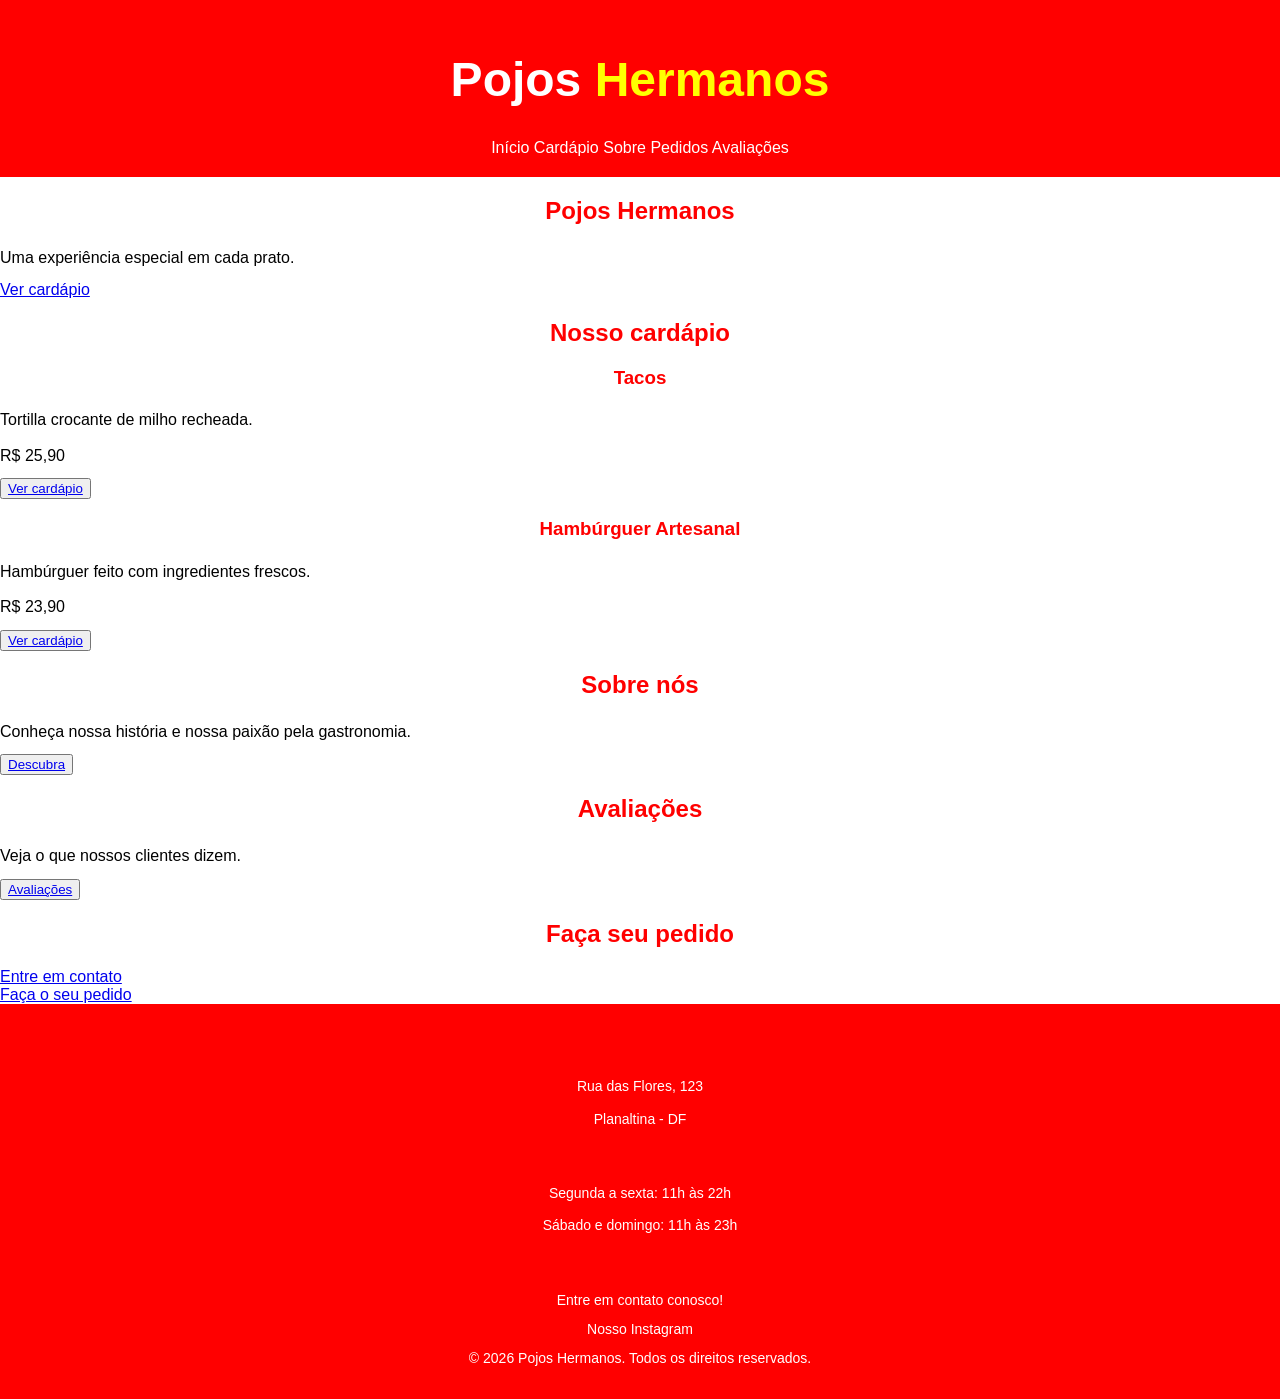
==== index.html @ a286f0de "feat: cabeçalho e rodapé" ====
<!doctype html>
<html lang="PT-BR">
  <head>
    <title>pojos hermanops - Restaurante</title>
    <meta charset="UTF-8" />
    <meta name="viewport" content="width-device-widht, initial-scaled=1.0" />
    <link rel="stylesheet" href="/CSS/style.css">
  </head>
  <body>
    <header>
      <div class="logo">
        <a href="index.html">
          <h1>Pojos <span>Hermanos</span></h1>
        </a>
      </div>

      <nav aria-label="Navegação principal">
      
          <a href="../index.html">Início</a>
          <a href="PAGES/cardapio.html">Cardápio</a>
          <a href="PAGES/sobre.html">Sobre</a>
          <a href="PAGES/pedido.html">Pedidos</a>
          <a href="PAGES/avaliacoes.html">Avaliações</a>
      </nav>
    </header>

    <main>
      <section id="inicio">
        <h1>Pojos Hermanos</h1>
        <p>Uma experiência especial em cada prato.</p>
        <a href="PAGES/cardapio.html">Ver cardápio</a>
      </section>

      <section id="cardapio">
        <h2>Nosso cardápio</h2>

        <article>
          <h3>Tacos</h3>
          <p>Tortilla crocante de milho recheada.</p>
          <p>R$ 25,90</p>
          <button>
            <a href="PAGES/cardapio.html">Ver cardápio</a>
          </button>
        </article>

        <article>
          <h3>Hambúrguer Artesanal</h3>
          <p>Hambúrguer feito com ingredientes frescos.</p>
          <p>R$ 23,90</p>
          <button>
            <a href="PAGES/cardapio.html">Ver cardápio</a>
          </button>
        </article>
      </section>

      <section id="sobre">
        <h2>Sobre nós</h2>
        <p>Conheça nossa história e nossa paixão pela gastronomia.</p>
        <button>
          <a href="PAGES/sobre.html">Descubra</a>
        </button>
      </section>

      <section id="avaliações">
        <h2>Avaliações</h2>
        <p>Veja o que nossos clientes dizem.</p>
        <button>
          <a href="PAGES/avaliacoes.html">Avaliações</a>
        </button>
      </section>

      <section id="reservas">
        <h2>Faça seu pedido</h2>
        <a href="https://wa.me/5500000000000"> Entre em contato </a>
        <br>
        <a href="PAGES/pedido.html">Faça o seu pedido</a>
      </section>
    </main>

    <footer>
      <section>
        <h3>Onde estamos?</h3>
        <p>Rua das Flores, 123</p>
        <p>Planaltina - DF</p>
      </section>

      <section>
        <h3>Horário de funcionamento</h3>
        <p>Segunda a sexta: 11h às 22h</p>
        <p>Sábado e domingo: 11h às 23h</p>
      </section>

      <section>
        <h3>Contato</h3>
        <p>Entre em contato conosco!</p>
        <a href="https://www.instagram.com/"> Nosso Instagram </a>
      </section>

      <p>&copy; 2026 Pojos Hermanos. Todos os direitos reservados.</p>
    </footer>
  </body>
</html>
---- CSS/style.css ----
body {
    font-family: Arial, Helvetica, sans-serif;
    margin: 0;
    color: black;
    background-color: white;
}

h1,
h2,
h3 {
    color: red;
    text-align: center;
}

p {
    line-height: 1.6;
    margin: 10px 0;
}

header {
    background-color: red;
    color: white;
    padding: 20px 0;
    text-align: center;
}

header a {
    text-decoration:none;
    color: white;

}

footer {
  color: white;
  background-color: red;
  text-align: center;
  padding: 20px;
  font-size: 14px;
}

footer a {
    text-decoration: none;
    color: white;
}
 
.logo {
  text-decoration: none; /* Tira o sublinado do link */
  font-family: Arial, Helvetica, sans-serif; /* Define a fonte da letra */
  font-size: 24px; /* Define o tamanho da letra */
  font-weight: bold; /* Coloca em negrito */
  color: white; /* cor da letra */
}

.logo h1 {
    color: white;
}

.logo span {
  color: yellow;
}
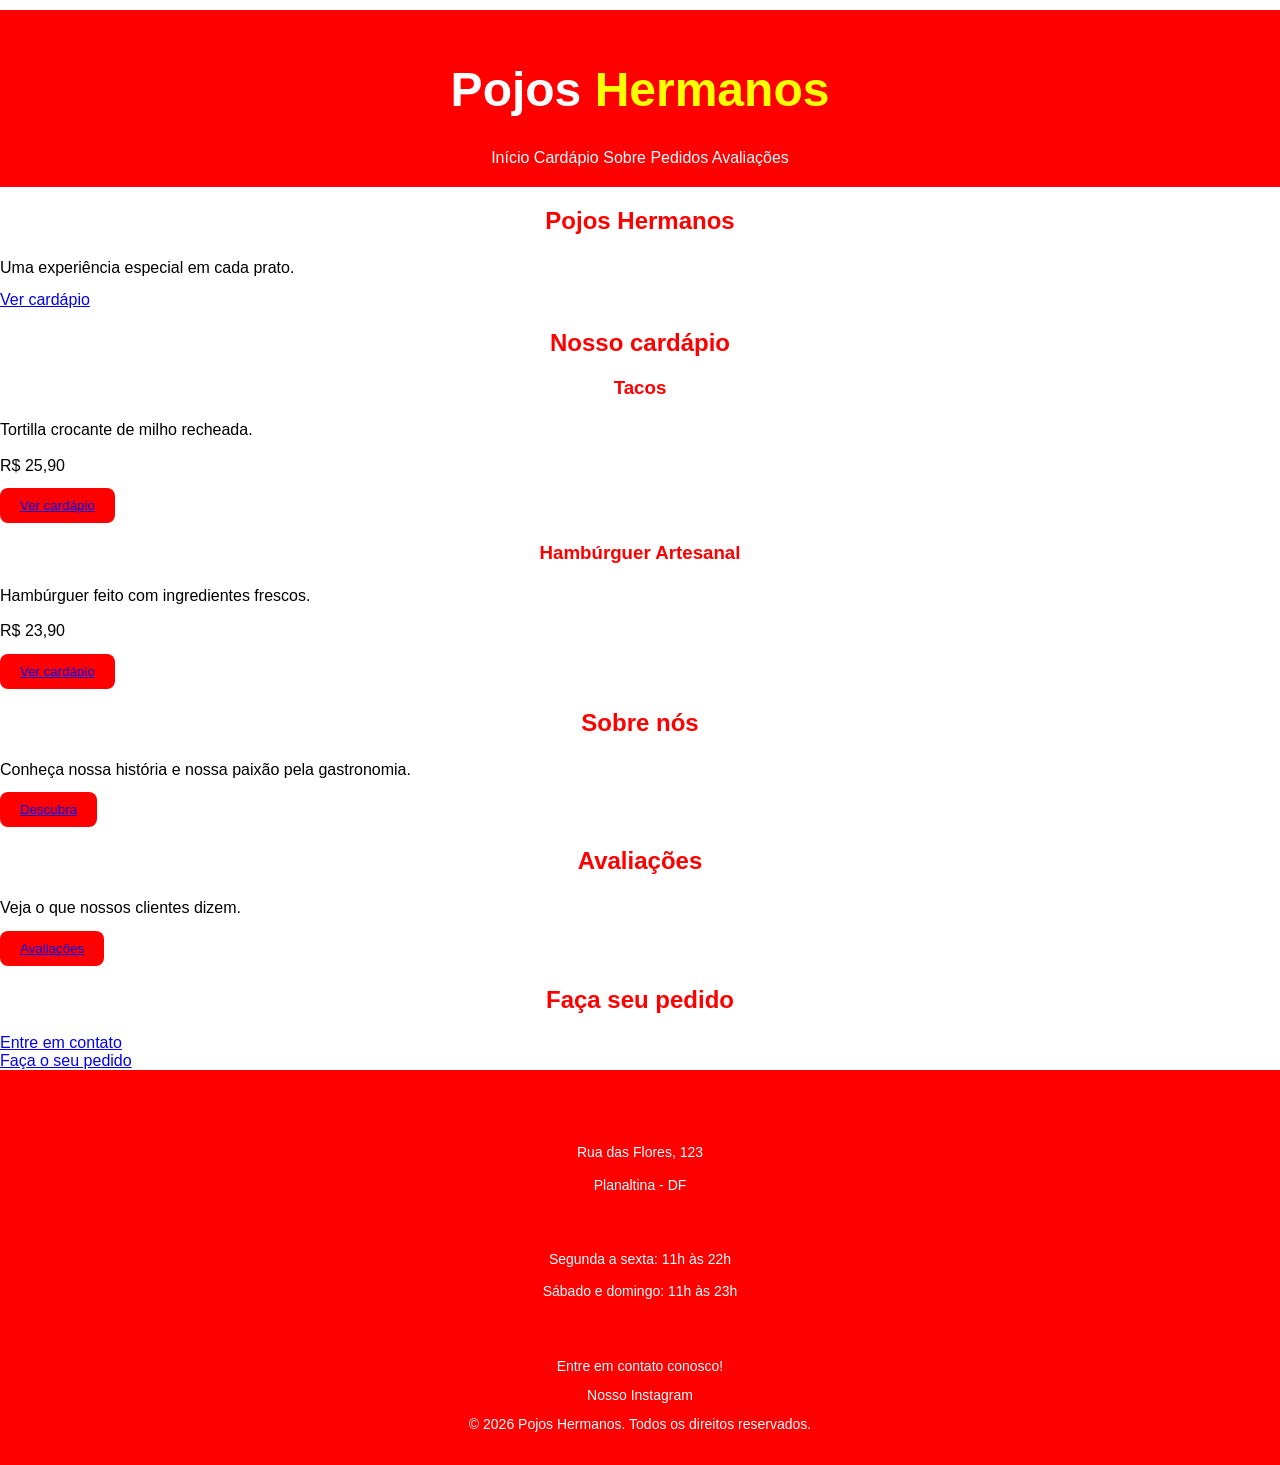
==== commit 2892c651: "feat: restrtuturação index e add css (cabeçalho e rodapé)" ====
--- a/index.html
+++ b/index.html
@@ -4,7 +4,7 @@
     <title>pojos hermanops - Restaurante</title>
     <meta charset="UTF-8" />
     <meta name="viewport" content="width-device-widht, initial-scaled=1.0" />
-    <link rel="stylesheet" href="/CSS/style.css">
+    <link rel="stylesheet" href="/CSS/style.css" />
   </head>
   <body>
     <header>
@@ -15,12 +15,11 @@
       </div>
 
       <nav aria-label="Navegação principal">
-      
-          <a href="../index.html">Início</a>
-          <a href="PAGES/cardapio.html">Cardápio</a>
-          <a href="PAGES/sobre.html">Sobre</a>
-          <a href="PAGES/pedido.html">Pedidos</a>
-          <a href="PAGES/avaliacoes.html">Avaliações</a>
+        <a href="index.html">Início</a>
+        <a href="PAGES/cardapio.html">Cardápio</a>
+        <a href="PAGES/sobre.html">Sobre</a>
+        <a href="PAGES/pedido.html">Pedidos</a>
+        <a href="PAGES/avaliacoes.html">Avaliações</a>
       </nav>
     </header>
 
@@ -72,7 +71,7 @@
       <section id="reservas">
         <h2>Faça seu pedido</h2>
         <a href="https://wa.me/5500000000000"> Entre em contato </a>
-        <br>
+        <br />
         <a href="PAGES/pedido.html">Faça o seu pedido</a>
       </section>
     </main>
--- a/CSS/style.css
+++ b/CSS/style.css
@@ -21,6 +21,7 @@
     background-color: red;
     color: white;
     padding: 20px 0;
+    margin: 10px 0;
     text-align: center;
 }
 
@@ -57,4 +58,44 @@
 
 .logo span {
   color: yellow;
+}
+
+nav {
+  text-align: center;
+  margin-top: 10px;
+}
+
+nav a:hover {
+  color: yellow;
+}
+
+input,
+textarea {
+  font-family: Arial, Helvetica, sans-serif;
+  font-size: 16px;
+  border: 1px #cccccc solid;
+  border-radius: 8px;
+  max-width: 100%;
+  box-sizing: border-box;
+  text-align: left;
+}
+
+input:focus,
+textarea:focus {
+  outline: 2px solid yellow;
+}
+
+button {
+  background-color: red;
+  color: #f5f5f5;
+  border: none;
+  border-radius: 8px;
+  padding: 10px 20px;
+  cursor: pointer;
+}
+
+.avaliacao {
+  max-width: 600px;
+  margin: 0 auto;
+  padding: 20px;
 }
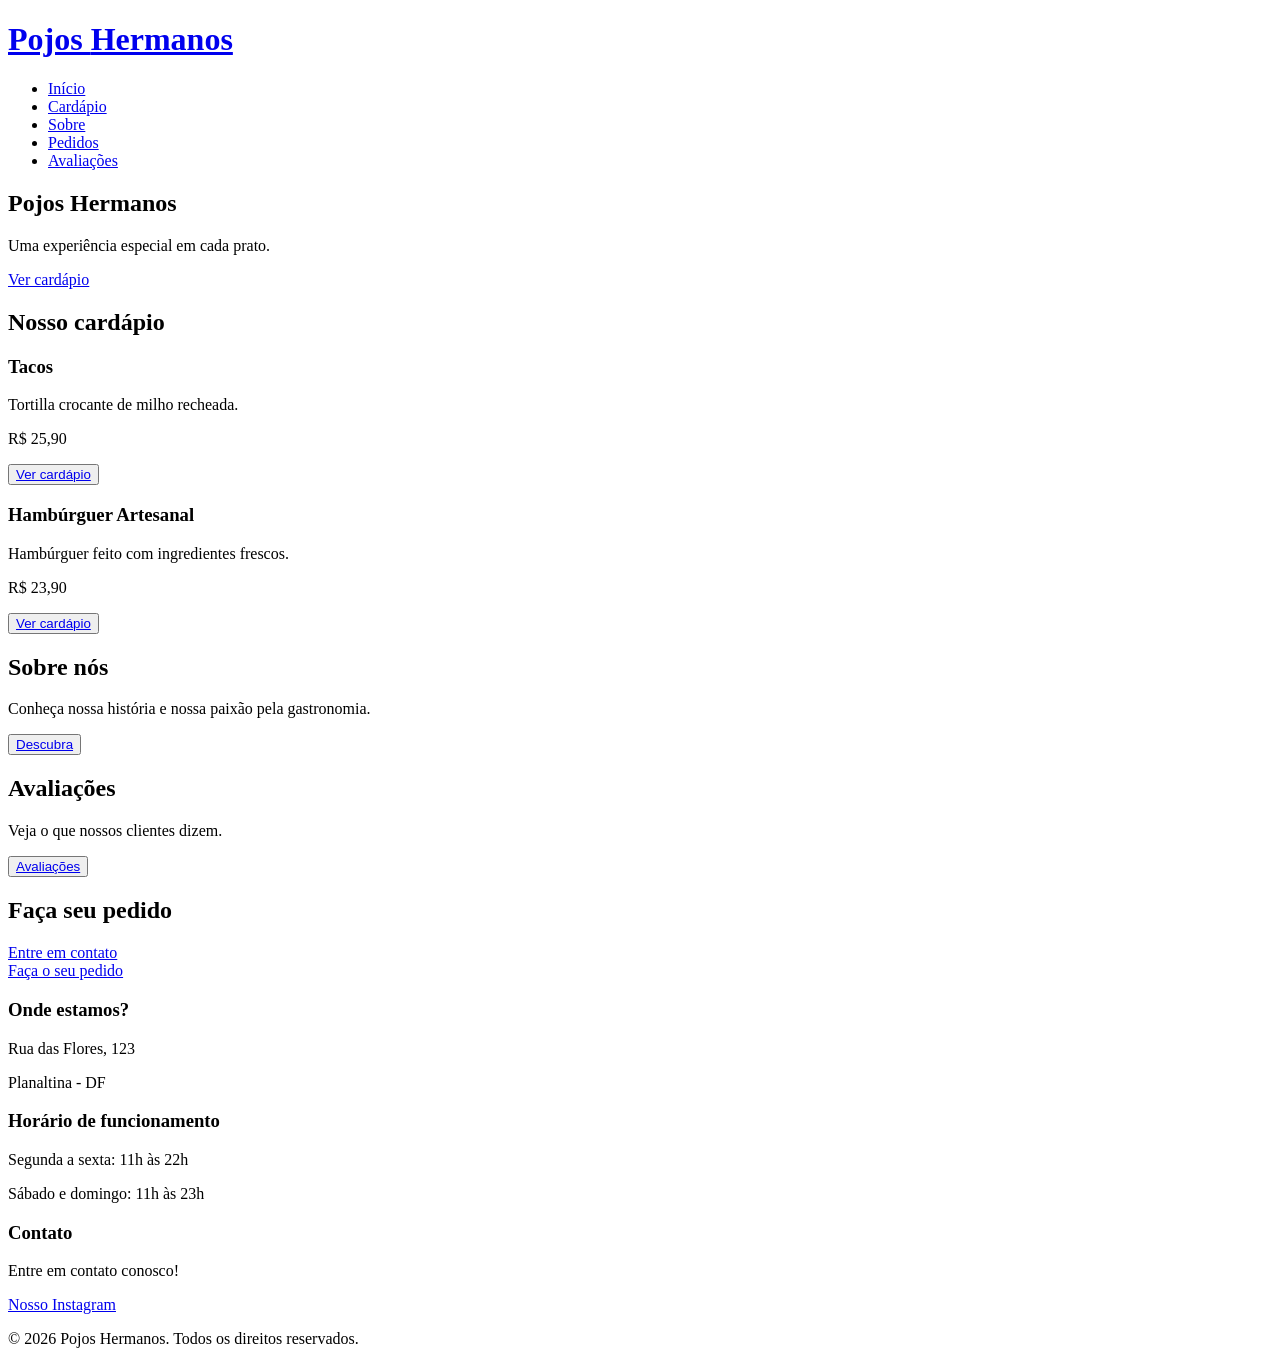
==== commit 59e8adac: "CSS pagina sobre e cardapio" ====
--- a/index.html
+++ b/index.html
@@ -4,7 +4,7 @@
     <title>pojos hermanops - Restaurante</title>
     <meta charset="UTF-8" />
     <meta name="viewport" content="width-device-widht, initial-scaled=1.0" />
-    <link rel="stylesheet" href="/CSS/style.css" />
+    <link rel="stylesheet" href="/CSS/style.css">
   </head>
   <body>
     <header>
@@ -15,11 +15,13 @@
       </div>
 
       <nav aria-label="Navegação principal">
-        <a href="index.html">Início</a>
-        <a href="PAGES/cardapio.html">Cardápio</a>
-        <a href="PAGES/sobre.html">Sobre</a>
-        <a href="PAGES/pedido.html">Pedidos</a>
-        <a href="PAGES/avaliacoes.html">Avaliações</a>
+        <ul>
+          <li><a href="index.html">Início</a></li>
+          <li><a href="PAGES/cardapio.html">Cardápio</a></li>
+          <li><a href="PAGES/sobre.html">Sobre</a></li>
+          <li><a href="PAGES/pedido.html">Pedidos</a></li>
+          <li><a href="PAGES/avaliacoes.html">Avaliações</a></li>
+        </ul>
       </nav>
     </header>
 
@@ -71,7 +73,7 @@
       <section id="reservas">
         <h2>Faça seu pedido</h2>
         <a href="https://wa.me/5500000000000"> Entre em contato </a>
-        <br />
+        <br>
         <a href="PAGES/pedido.html">Faça o seu pedido</a>
       </section>
     </main>
--- a/CSS/style.css
+++ b/CSS/style.css
@@ -1,101 +1,31 @@
-body {
+.pedido {
+    font-weight: 10px;
+    border: 1px  #f5f5f5 solid;
+    border-radius: 8PX;
+    padding: 15px;
+    margin: 10px;
     font-family: Arial, Helvetica, sans-serif;
-    margin: 0;
-    color: black;
-    background-color: white;
 }
 
-h1,
-h2,
-h3 {
-    color: red;
-    text-align: center;
+.pedido img{
+    border-radius: 20px 20px;
 }
 
-p {
-    line-height: 1.6;
-    margin: 10px 0;
-}
-
-header {
+.btn-comprar {
+    margin: 20px;
+    padding: 20px 20px;
     background-color: red;
-    color: white;
-    padding: 20px 0;
-    margin: 10px 0;
-    text-align: center;
-}
-
-header a {
-    text-decoration:none;
-    color: white;
-
-}
-
-footer {
-  color: white;
-  background-color: red;
-  text-align: center;
-  padding: 20px;
-  font-size: 14px;
-}
-
-footer a {
-    text-decoration: none;
-    color: white;
-}
- 
-.logo {
-  text-decoration: none; /* Tira o sublinado do link */
-  font-family: Arial, Helvetica, sans-serif; /* Define a fonte da letra */
-  font-size: 24px; /* Define o tamanho da letra */
-  font-weight: bold; /* Coloca em negrito */
-  color: white; /* cor da letra */
-}
-
-.logo h1 {
+    border-radius: 8px;
+    border: none;
     color: white;
 }
 
-.logo span {
-  color: yellow;
-}
-
-nav {
-  text-align: center;
-  margin-top: 10px;
-}
-
-nav a:hover {
-  color: yellow;
-}
-
-input,
-textarea {
-  font-family: Arial, Helvetica, sans-serif;
-  font-size: 16px;
-  border: 1px #cccccc solid;
-  border-radius: 8px;
-  max-width: 100%;
-  box-sizing: border-box;
-  text-align: left;
-}
-
-input:focus,
-textarea:focus {
-  outline: 2px solid yellow;
-}
-
-button {
-  background-color: red;
-  color: #f5f5f5;
-  border: none;
-  border-radius: 8px;
-  padding: 10px 20px;
-  cursor: pointer;
-}
-
-.avaliacao {
-  max-width: 600px;
-  margin: 0 auto;
-  padding: 20px;
+.sobre {
+    border: 1px #f5f5f5 solid;
+    font-weight: 10px;
+    font-family: Arial, Helvetica, sans-serif;
+    margin: 10px;
+    padding: 15px;
+    border-radius: 16px;
+    
 }
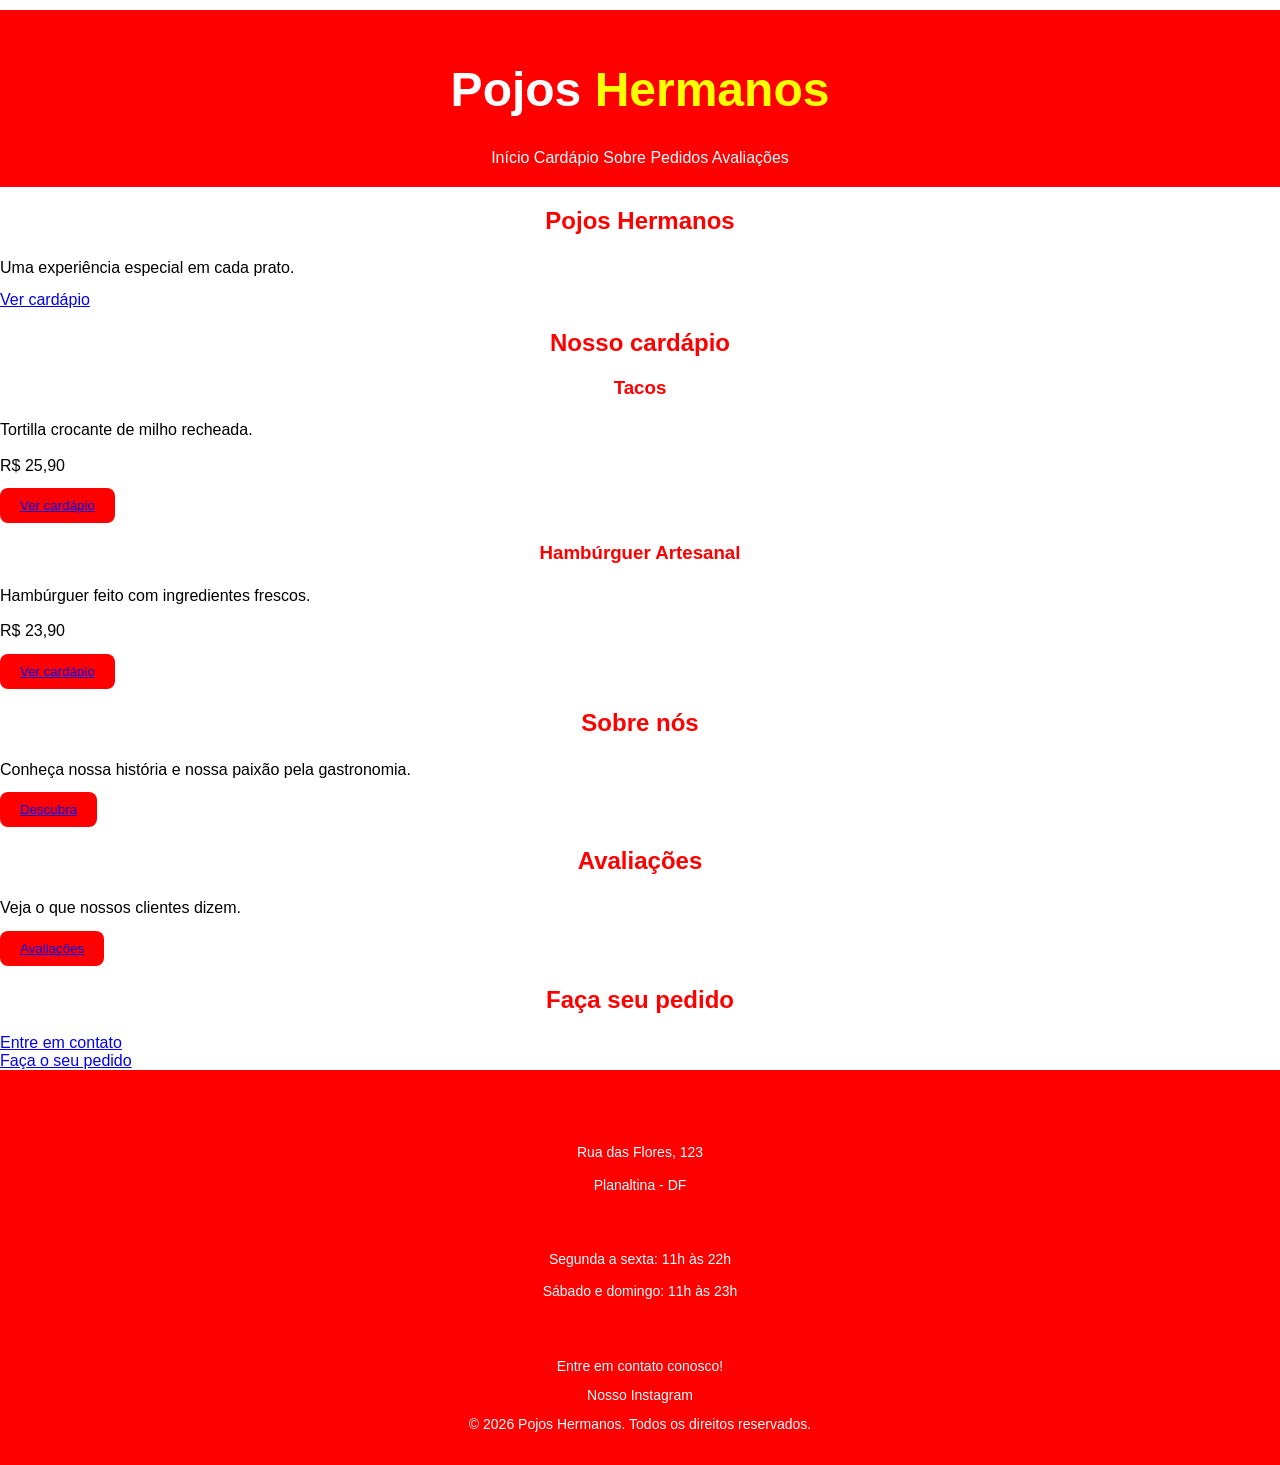
==== commit 146d6c24: "Merge pull request #1 from samuelksouza/Configuracoes-gerais-css feat: restrtuturação index e add cs" ====
--- a/index.html
+++ b/index.html
@@ -4,7 +4,7 @@
     <title>pojos hermanops - Restaurante</title>
     <meta charset="UTF-8" />
     <meta name="viewport" content="width-device-widht, initial-scaled=1.0" />
-    <link rel="stylesheet" href="/CSS/style.css">
+    <link rel="stylesheet" href="/CSS/style.css" />
   </head>
   <body>
     <header>
@@ -15,13 +15,11 @@
       </div>
 
       <nav aria-label="Navegação principal">
-        <ul>
-          <li><a href="index.html">Início</a></li>
-          <li><a href="PAGES/cardapio.html">Cardápio</a></li>
-          <li><a href="PAGES/sobre.html">Sobre</a></li>
-          <li><a href="PAGES/pedido.html">Pedidos</a></li>
-          <li><a href="PAGES/avaliacoes.html">Avaliações</a></li>
-        </ul>
+        <a href="index.html">Início</a>
+        <a href="PAGES/cardapio.html">Cardápio</a>
+        <a href="PAGES/sobre.html">Sobre</a>
+        <a href="PAGES/pedido.html">Pedidos</a>
+        <a href="PAGES/avaliacoes.html">Avaliações</a>
       </nav>
     </header>
 
@@ -73,7 +71,7 @@
       <section id="reservas">
         <h2>Faça seu pedido</h2>
         <a href="https://wa.me/5500000000000"> Entre em contato </a>
-        <br>
+        <br />
         <a href="PAGES/pedido.html">Faça o seu pedido</a>
       </section>
     </main>
--- a/CSS/style.css
+++ b/CSS/style.css
@@ -1,31 +1,101 @@
-.pedido {
-    font-weight: 10px;
-    border: 1px  #f5f5f5 solid;
-    border-radius: 8PX;
-    padding: 15px;
-    margin: 10px;
+body {
     font-family: Arial, Helvetica, sans-serif;
+    margin: 0;
+    color: black;
+    background-color: white;
 }
 
-.pedido img{
-    border-radius: 20px 20px;
+h1,
+h2,
+h3 {
+    color: red;
+    text-align: center;
 }
 
-.btn-comprar {
-    margin: 20px;
-    padding: 20px 20px;
+p {
+    line-height: 1.6;
+    margin: 10px 0;
+}
+
+header {
     background-color: red;
-    border-radius: 8px;
-    border: none;
+    color: white;
+    padding: 20px 0;
+    margin: 10px 0;
+    text-align: center;
+}
+
+header a {
+    text-decoration:none;
+    color: white;
+
+}
+
+footer {
+  color: white;
+  background-color: red;
+  text-align: center;
+  padding: 20px;
+  font-size: 14px;
+}
+
+footer a {
+    text-decoration: none;
+    color: white;
+}
+ 
+.logo {
+  text-decoration: none; /* Tira o sublinado do link */
+  font-family: Arial, Helvetica, sans-serif; /* Define a fonte da letra */
+  font-size: 24px; /* Define o tamanho da letra */
+  font-weight: bold; /* Coloca em negrito */
+  color: white; /* cor da letra */
+}
+
+.logo h1 {
     color: white;
 }
 
-.sobre {
-    border: 1px #f5f5f5 solid;
-    font-weight: 10px;
-    font-family: Arial, Helvetica, sans-serif;
-    margin: 10px;
-    padding: 15px;
-    border-radius: 16px;
-    
+.logo span {
+  color: yellow;
+}
+
+nav {
+  text-align: center;
+  margin-top: 10px;
+}
+
+nav a:hover {
+  color: yellow;
+}
+
+input,
+textarea {
+  font-family: Arial, Helvetica, sans-serif;
+  font-size: 16px;
+  border: 1px #cccccc solid;
+  border-radius: 8px;
+  max-width: 100%;
+  box-sizing: border-box;
+  text-align: left;
+}
+
+input:focus,
+textarea:focus {
+  outline: 2px solid yellow;
+}
+
+button {
+  background-color: red;
+  color: #f5f5f5;
+  border: none;
+  border-radius: 8px;
+  padding: 10px 20px;
+  cursor: pointer;
+}
+
+.avaliacao {
+  max-width: 600px;
+  margin: 0 auto;
+  padding: 20px;
 }
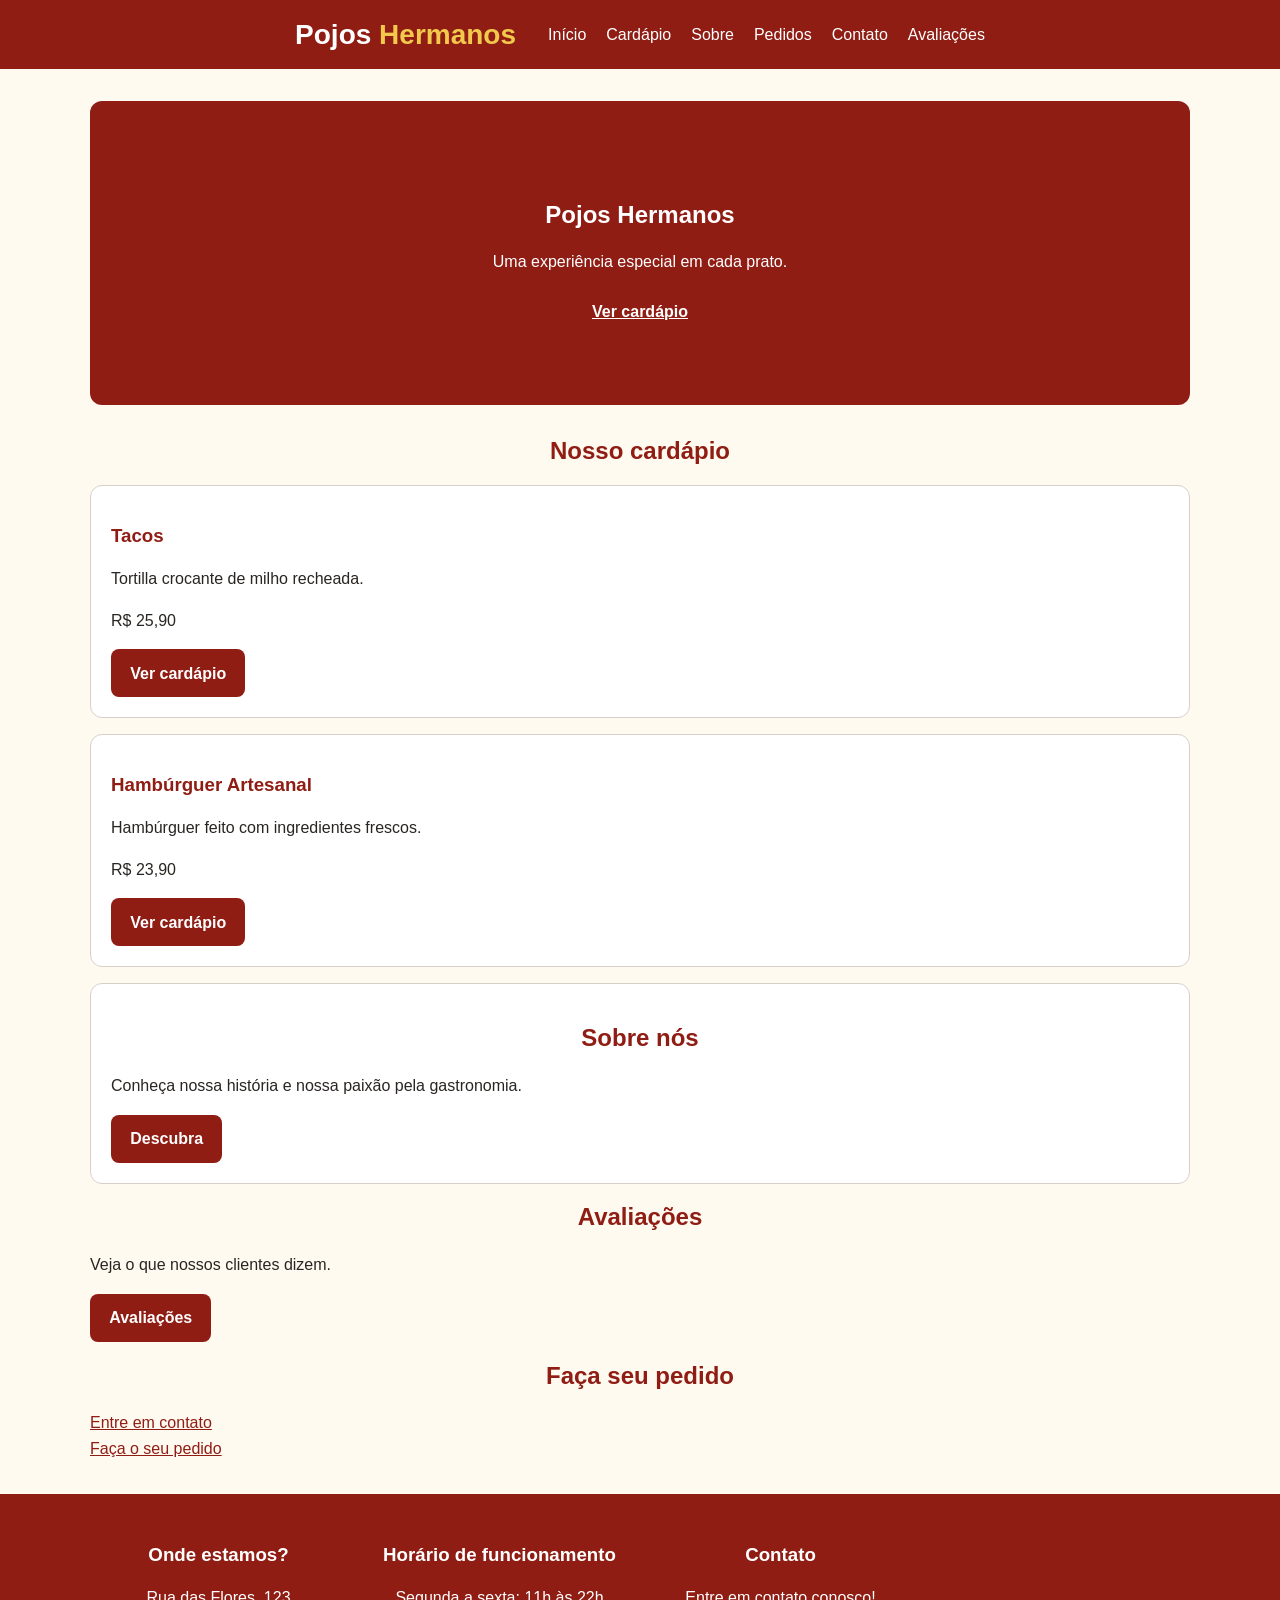
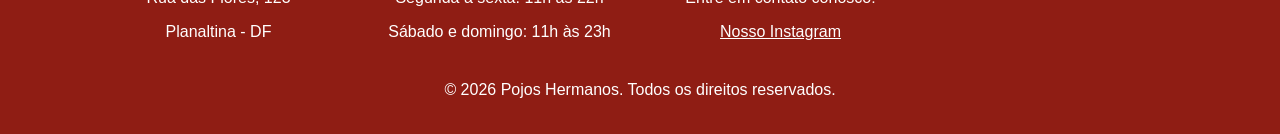
==== commit 8be6579b: "feat: add novos elementos css geral" ====
--- a/index.html
+++ b/index.html
@@ -4,7 +4,7 @@
     <title>pojos hermanops - Restaurante</title>
     <meta charset="UTF-8" />
     <meta name="viewport" content="width-device-widht, initial-scaled=1.0" />
-    <link rel="stylesheet" href="/CSS/style.css" />
+    <link rel="stylesheet" href="CSS/style.css" />
   </head>
   <body>
     <header>
@@ -19,6 +19,7 @@
         <a href="PAGES/cardapio.html">Cardápio</a>
         <a href="PAGES/sobre.html">Sobre</a>
         <a href="PAGES/pedido.html">Pedidos</a>
+        <a href="PAGES/contato.html">Contato</a>
         <a href="PAGES/avaliacoes.html">Avaliações</a>
       </nav>
     </header>
--- a/CSS/style.css
+++ b/CSS/style.css
@@ -1,101 +1,323 @@
+/* Variaveis centralizam cores e largura maxima para facilitar ajustes visuais. */
+:root {
+  color-scheme: light;
+  --color-primary: #8f1d14; /* Vermelho usado em cabecalhos, botoes e titulos. */
+  --color-primary-dark: #68150f; /* Tom mais escuro para o hover dos botoes. */
+  --color-accent: #f2c94c; /* Dourado para destaque e foco por teclado. */
+  --color-background: #fffaf0; /* Fundo levemente quente da pagina. */
+  --color-surface: #ffffff; /* Fundo dos cartoes e cor de texto sobre vermelho. */
+  --color-text: #292522; /* Cor principal dos textos. */
+  --color-muted: #625a54; /* Tom auxiliar para textos secundarios, se necessario. */
+  --color-border: #d8d0c8; /* Borda suave dos campos e cartoes. */
+  --content-width: 1100px; /* Evita que o conteudo fique largo demais em telas grandes. */
+}
+
+/* Inclui borda e preenchimento no tamanho declarado de todos os elementos. */
+* {
+  box-sizing: border-box;
+}
+
+/* Define a tipografia, as cores gerais e o espacamento entre linhas do site. */
 body {
-    font-family: Arial, Helvetica, sans-serif;
-    margin: 0;
-    color: black;
-    background-color: white;
-}
-
+  margin: 0;
+  background-color: var(--color-background);
+  color: var(--color-text);
+  font-family: Arial, Helvetica, sans-serif;
+  line-height: 1.6;
+}
+
+/* Centraliza o conteudo e limita sua largura; o espaco lateral evita encostar na tela. */
+main {
+  width: min(var(--content-width), 100% - 2rem);
+  margin: 2rem auto;
+}
+
+/* Padroniza a cor e a altura das linhas dos titulos. */
 h1,
 h2,
 h3 {
-    color: red;
-    text-align: center;
-}
-
+  color: var(--color-primary);
+  line-height: 1.2;
+}
+
+/* Centraliza apenas os titulos principais, sem afetar h3 de cartoes. */
+h1,
+h2 {
+  text-align: center;
+}
+
+/* Mantem os paragrafos legiveis e cria espaco abaixo de cada um. */
 p {
-    line-height: 1.6;
-    margin: 10px 0;
-}
-
+  margin: 0 0 1rem;
+}
+
+/* Define uma cor padrao para links fora das areas com fundo vermelho. */
+a {
+  color: var(--color-primary);
+}
+
+/* Escurece os links ao passar o mouse, sinalizando que podem ser acionados. */
+a:hover {
+  color: var(--color-primary-dark);
+}
+
+/* Organiza a marca e a navegacao em linha, quebrando em telas menores.
+   O fundo vermelho e o espaco interno destacam o cabecalho. */
 header {
-    background-color: red;
-    color: white;
-    padding: 20px 0;
-    margin: 10px 0;
-    text-align: center;
-}
-
-header a {
-    text-decoration:none;
-    color: white;
-
-}
-
+  display: flex;
+  flex-wrap: wrap;
+  align-items: center;
+  justify-content: center;
+  gap: 0.75rem 2rem;
+  margin: 0;
+  padding: 1rem max(1rem, calc((100% - var(--content-width)) / 2));
+  background-color: var(--color-primary);
+  color: var(--color-surface);
+  text-align: center;
+}
+
+/* Remove o sublinhado da marca e mantem marca/navegacao legiveis no fundo vermelho. */
+.logo a,
+header nav a {
+  color: var(--color-surface);
+  text-decoration: none;
+}
+
+/* Ajusta o titulo da marca para nao ter margem padrao nem ocupar tamanho excessivo. */
+.logo h1 {
+  margin: 0;
+  color: var(--color-surface);
+  font-size: 1.75rem;
+}
+
+/* Usa dourado para destacar a segunda parte do nome. */
+.logo span {
+  color: var(--color-accent);
+}
+
+/* Distribui os links do menu e permite que eles quebrem para outra linha. */
+nav {
+  display: flex;
+  flex-wrap: wrap;
+  justify-content: center;
+  gap: 0.5rem 1.25rem;
+}
+
+/* Aumenta a area vertical clicavel dos links da navegacao. */
+header nav a {
+  padding: 0.35rem 0;
+}
+
+/* Destaca os links da navegacao sem perder contraste com o fundo. */
+header nav a:hover {
+  color: var(--color-accent);
+}
+
+/* Cria colunas adaptaveis para as secoes do rodape.
+   Em telas estreitas, a grade reduz automaticamente o numero de colunas. */
 footer {
-  color: white;
-  background-color: red;
-  text-align: center;
-  padding: 20px;
-  font-size: 14px;
-}
-
+  display: grid;
+  grid-template-columns: repeat(auto-fit, minmax(min(100%, 220px), 1fr));
+  gap: 1.5rem;
+  padding: 2rem max(1rem, calc((100% - var(--content-width)) / 2));
+  background-color: var(--color-primary);
+  color: var(--color-surface);
+  text-align: center;
+}
+
+/* Mantem titulos e links do rodape claros sobre o fundo vermelho. */
+footer section h3,
 footer a {
-    text-decoration: none;
-    color: white;
-}
- 
-.logo {
-  text-decoration: none; /* Tira o sublinado do link */
-  font-family: Arial, Helvetica, sans-serif; /* Define a fonte da letra */
-  font-size: 24px; /* Define o tamanho da letra */
-  font-weight: bold; /* Coloca em negrito */
-  color: white; /* cor da letra */
-}
-
-.logo h1 {
-    color: white;
-}
-
-.logo span {
-  color: yellow;
-}
-
-nav {
-  text-align: center;
-  margin-top: 10px;
-}
-
-nav a:hover {
-  color: yellow;
-}
-
+  color: var(--color-surface);
+}
+
+/* Reduz o espaco dos paragrafos do rodape para deixá-lo mais compacto. */
+footer p {
+  margin-bottom: 0.5rem;
+}
+
+/* Faz o aviso de direitos autorais ocupar toda a linha da grade. */
+footer > p {
+  grid-column: 1 / -1;
+  margin: 0;
+}
+
+/* Destaca a apresentacao inicial com fundo vermelho, texto centralizado e cantos arredondados. */
+#inicio {
+  padding: clamp(2rem, 7vw, 5rem) 1.5rem;
+  border-radius: 12px;
+  background-color: var(--color-primary);
+  color: var(--color-surface);
+  text-align: center;
+}
+
+/* Garante que o titulo e o link da apresentacao inicial contrastem com o fundo vermelho. */
+#inicio h1,
+#inicio a {
+  color: var(--color-surface);
+}
+
+/* Mostra o link principal como item separado e com peso visual maior. */
+#inicio a {
+  display: inline-block;
+  margin-top: 0.5rem;
+  font-weight: 700;
+}
+
+/* Separa a secao do cardapio da apresentacao inicial. */
+#cardapio {
+  margin-top: 2rem;
+}
+
+/* Aparencia compartilhada das caixas de conteudo nas paginas.
+   O fundo branco, a borda e o arredondamento distinguem cada bloco do fundo geral. */
+#cardapio article,
+.Cardapio article,
+.avaliacao > section,
+.resumo-pedido,
+#contato,
+#localizacao,
+#ConteinerFormContato,
+#sobre {
+  padding: 1.25rem;
+  border: 1px solid var(--color-border);
+  border-radius: 12px;
+  background-color: var(--color-surface);
+}
+
+/* Separa os itens do cardapio da pagina inicial. */
+#cardapio article {
+  margin: 1rem 0;
+}
+
+/* Exibe os produtos em colunas; cada coluna tem largura minima e se adapta ao espaco. */
+.Cardapio {
+  display: grid;
+  grid-template-columns: repeat(auto-fit, minmax(min(100%, 260px), 1fr));
+  gap: 1.25rem;
+}
+
+/* Remove margens extras dos artigos para que o espacamento seja controlado pela grade. */
+.Cardapio article {
+  margin: 0;
+}
+
+/* Ajusta as imagens dos produtos ao cartao sem distorcer; object-fit recorta quando preciso. */
+.Cardapio img {
+  display: block;
+  width: 100%;
+  max-height: 240px;
+  border-radius: 8px;
+  object-fit: cover;
+}
+
+/* Centraliza o nome dos produtos na pagina de cardapio. */
+.Cardapio article h3 {
+  text-align: center;
+}
+
+/* Limita a largura do conteudo de avaliacoes para facilitar a leitura. */
+.avaliacao {
+  max-width: 700px;
+}
+
+/* Cria separacao entre os blocos de avaliacao e formulario. */
+.avaliacao > section {
+  margin-bottom: 1.25rem;
+}
+
+/* Organiza campos de formularios em coluna com espacamento consistente. */
+.avaliacao form,
+#FormContato {
+  display: grid;
+  gap: 0.65rem;
+}
+
+/* Destaca os rotulos para deixar claro a qual campo pertencem. */
+label {
+  font-weight: 700;
+}
+
+/* Aplica o mesmo tamanho, tipografia, borda e fundo aos campos de formularios.
+   width: 100% permite preencher o container; max-width impede ultrapassa-lo. */
 input,
+textarea,
+select {
+  width: 100%;
+  max-width: 100%;
+  padding: 0.7rem 0.8rem;
+  border: 1px solid var(--color-border);
+  border-radius: 8px;
+  background-color: var(--color-surface);
+  color: var(--color-text);
+  font: inherit;
+}
+
+/* Deixa a area de texto confortavel e permite ao usuario aumentar sua altura. */
 textarea {
-  font-family: Arial, Helvetica, sans-serif;
-  font-size: 16px;
-  border: 1px #cccccc solid;
+  min-height: 8rem;
+  resize: vertical;
+}
+
+/* Padroniza botoes principais com cor, espacamento, cantos e cursor de clique. */
+button {
+  padding: 0.7rem 1.2rem;
+  border: 0;
   border-radius: 8px;
-  max-width: 100%;
-  box-sizing: border-box;
-  text-align: left;
-}
-
-input:focus,
-textarea:focus {
-  outline: 2px solid yellow;
-}
-
-button {
-  background-color: red;
-  color: #f5f5f5;
-  border: none;
-  border-radius: 8px;
-  padding: 10px 20px;
+  background-color: var(--color-primary);
+  color: var(--color-surface);
+  font: inherit;
+  font-weight: 700;
   cursor: pointer;
 }
 
-.avaliacao {
-  max-width: 600px;
-  margin: 0 auto;
-  padding: 20px;
-}+/* Corrige a cor dos links que estao dentro dos botoes, inclusive no hover.
+   Assim o texto branco continua legivel sobre o fundo vermelho. */
+button a,
+button a:hover {
+  color: var(--color-surface);
+  text-decoration: none;
+}
+
+/* Escurece o botao ao passar o mouse para indicar interacao. */
+button:hover {
+  background-color: var(--color-primary-dark);
+}
+
+/* Exibe contorno bem visivel ao navegar usando teclado (por exemplo, com Tab). */
+:focus-visible {
+  outline: 3px solid var(--color-accent);
+  outline-offset: 3px;
+}
+
+/* Reforca a borda dos campos durante o foco, sem remover o contorno acessivel global. */
+input:focus-visible,
+textarea:focus-visible,
+select:focus-visible {
+  border-color: var(--color-primary);
+}
+
+/* Ajustes para celulares: empilha o cabecalho e reduz margens laterais e espacamentos. */
+@media (max-width: 600px) {
+  header {
+    flex-direction: column;
+    padding: 1rem;
+  }
+
+  nav {
+    gap: 0.35rem 0.9rem;
+  }
+
+  main {
+    width: min(100% - 1.25rem, var(--content-width));
+    margin: 1.25rem auto;
+  }
+}
+
+/* Anima cores somente quando o sistema do usuario nao pede movimento reduzido. */
+@media (prefers-reduced-motion: no-preference) {
+  a,
+  button {
+    transition: color 150ms ease, background-color 150ms ease;
+  }
+}
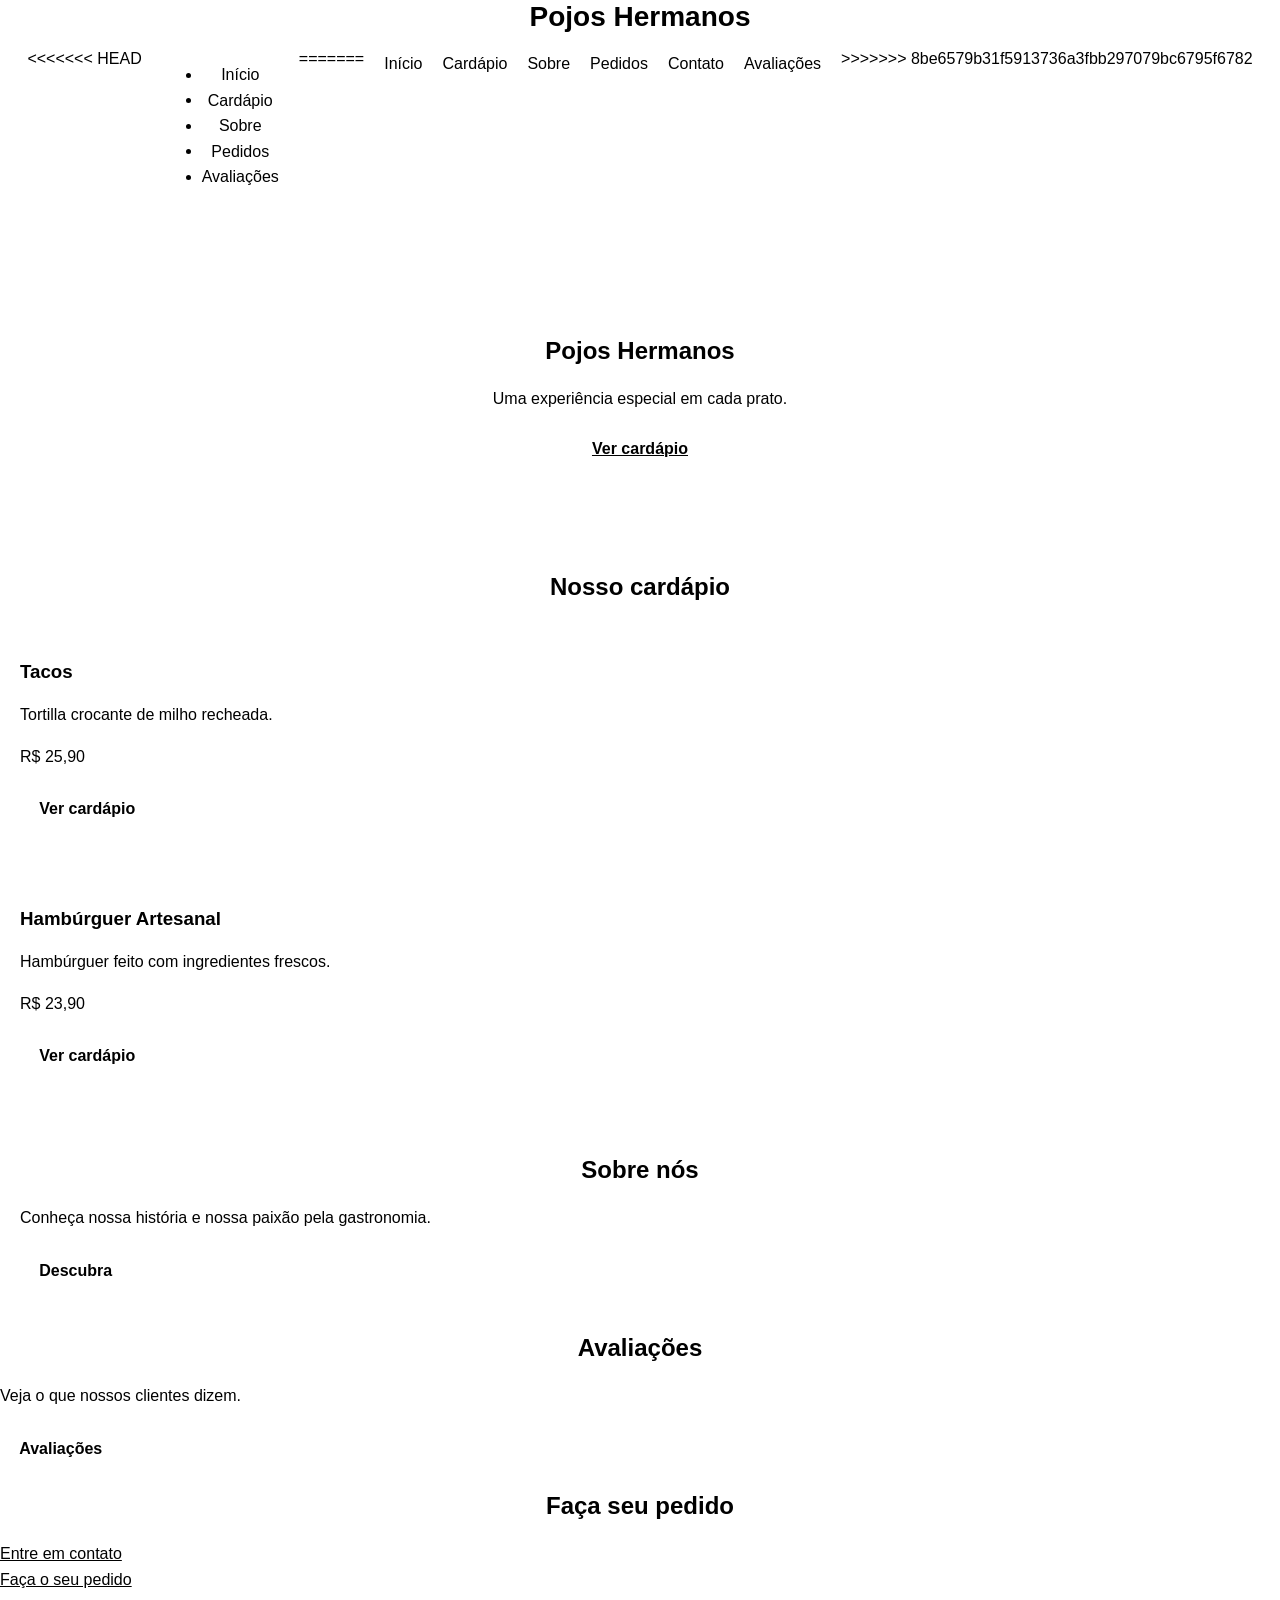
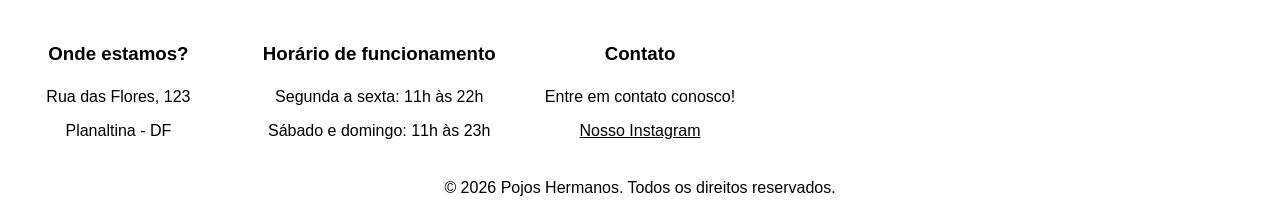
==== commit 4c1553b7: "Resolve merge conflicts with main" ====
--- a/index.html
+++ b/index.html
@@ -15,12 +15,22 @@
       </div>
 
       <nav aria-label="Navegação principal">
+<<<<<<< HEAD
+        <ul>
+          <li><a href="index.html">Início</a></li>
+          <li><a href="PAGES/cardapio.html">Cardápio</a></li>
+          <li><a href="PAGES/sobre.html">Sobre</a></li>
+          <li><a href="PAGES/pedido.html">Pedidos</a></li>
+          <li><a href="PAGES/avaliacoes.html">Avaliações</a></li>
+        </ul>
+=======
         <a href="index.html">Início</a>
         <a href="PAGES/cardapio.html">Cardápio</a>
         <a href="PAGES/sobre.html">Sobre</a>
         <a href="PAGES/pedido.html">Pedidos</a>
         <a href="PAGES/contato.html">Contato</a>
         <a href="PAGES/avaliacoes.html">Avaliações</a>
+>>>>>>> 8be6579b31f5913736a3fbb297079bc6795f6782
       </nav>
     </header>
 
--- a/CSS/style.css
+++ b/CSS/style.css
@@ -1,3 +1,36 @@
+<<<<<<< HEAD
+.pedido {
+    font-weight: 10px;
+    border: 1px  #f5f5f5 solid;
+    border-radius: 8PX;
+    padding: 15px;
+    margin: 10px;
+    font-family: Arial, Helvetica, sans-serif;
+}
+
+.pedido img{
+    border-radius: 20px 20px;
+}
+
+.btn-comprar {
+    margin: 20px;
+    padding: 20px 20px;
+    background-color: red;
+    border-radius: 8px;
+    border: none;
+    color: white;
+}
+
+.sobre {
+    border: 1px #f5f5f5 solid;
+    font-weight: 10px;
+    font-family: Arial, Helvetica, sans-serif;
+    margin: 10px;
+    padding: 15px;
+    border-radius: 16px;
+    
+}
+=======
 /* Variaveis centralizam cores e largura maxima para facilitar ajustes visuais. */
 :root {
   color-scheme: light;
@@ -321,3 +354,4 @@
     transition: color 150ms ease, background-color 150ms ease;
   }
 }
+>>>>>>> 8be6579b31f5913736a3fbb297079bc6795f6782
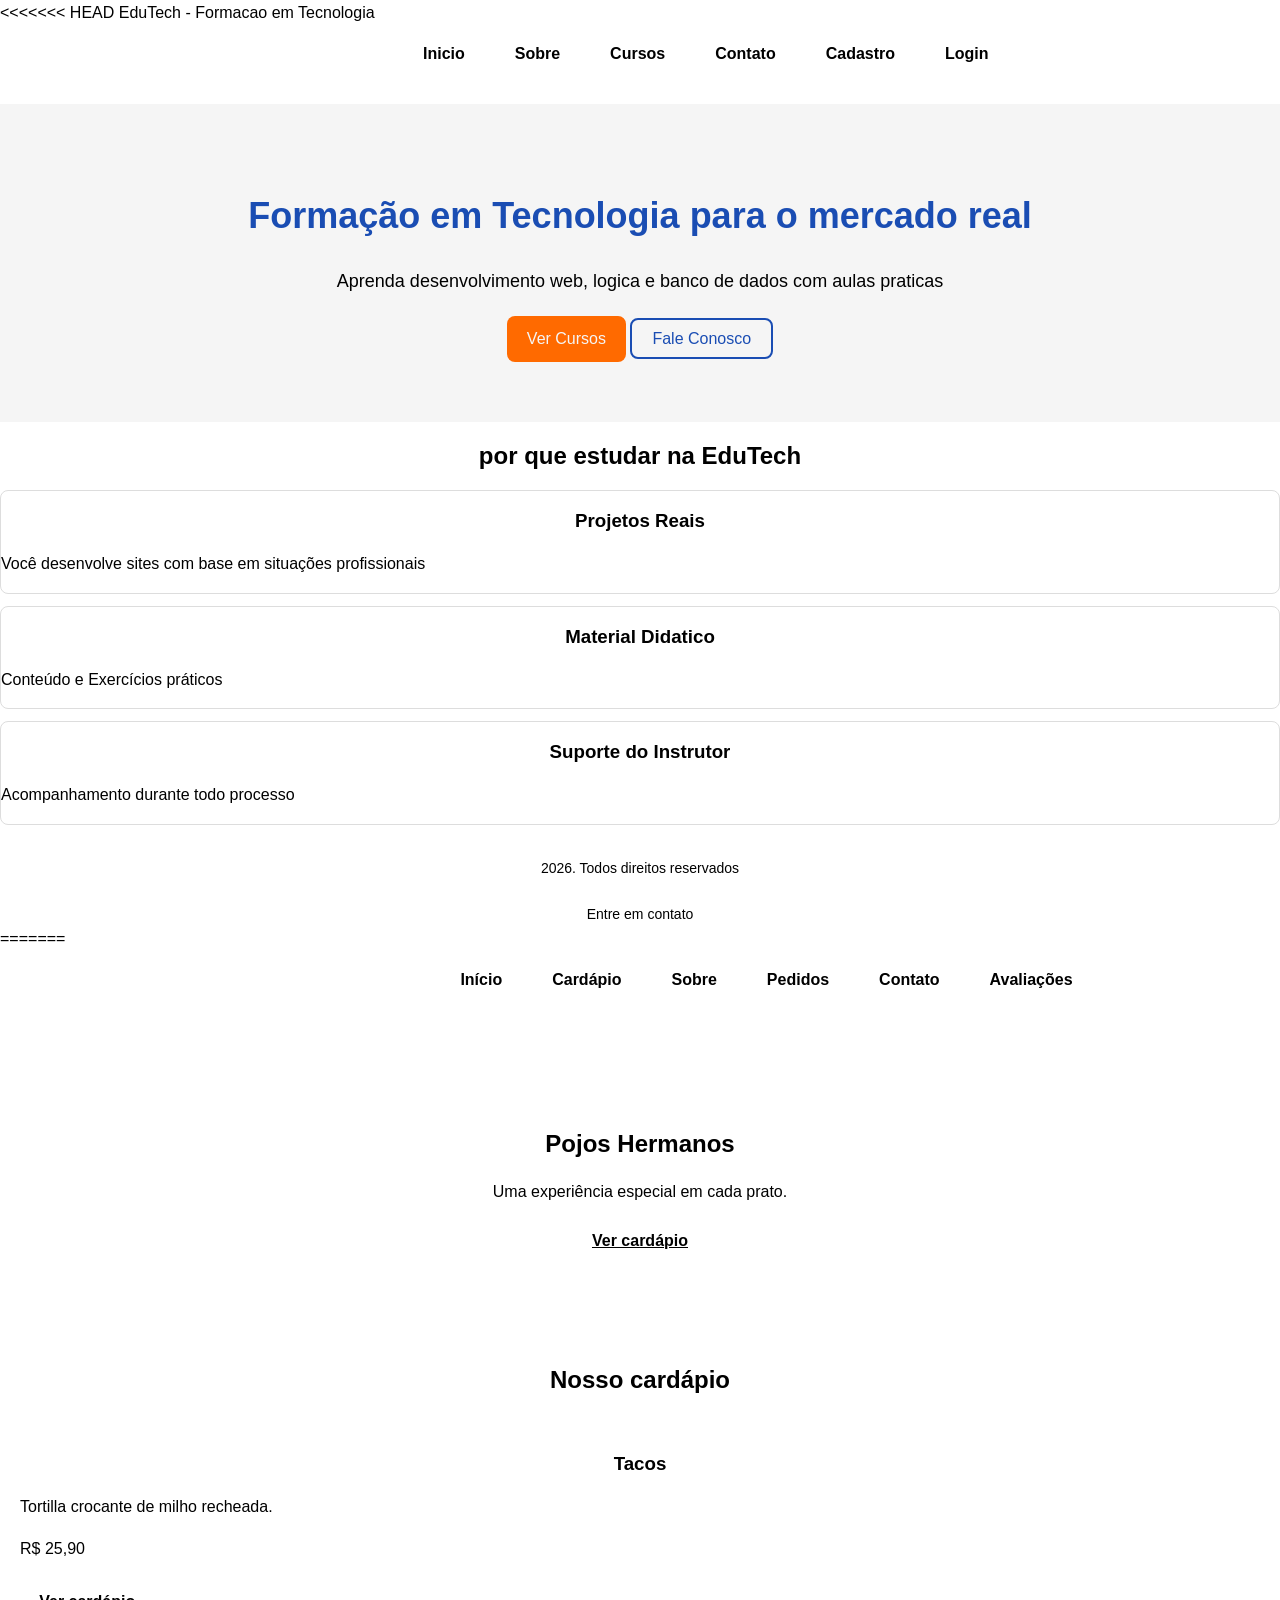
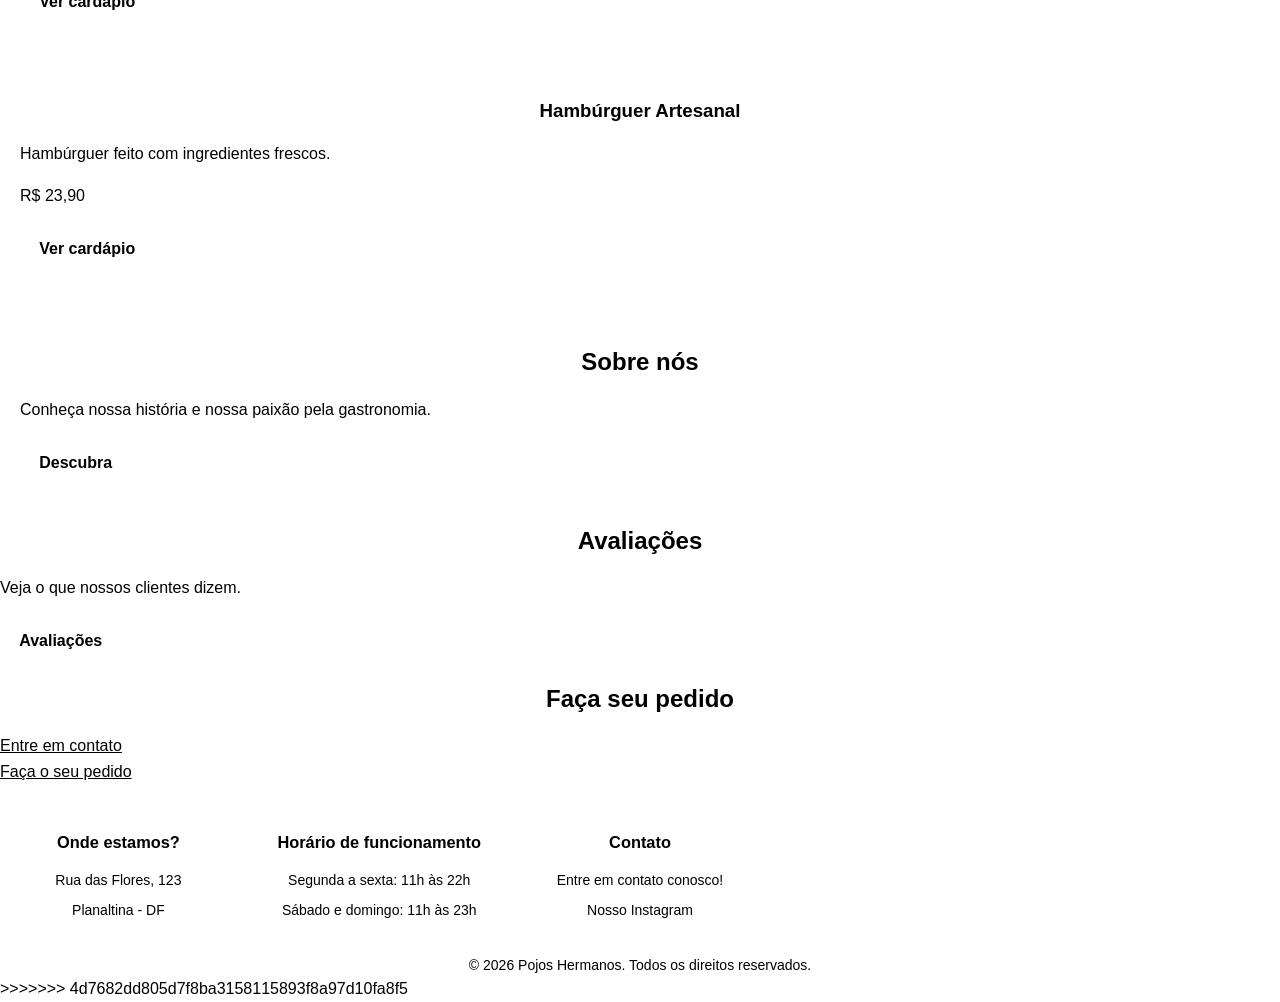
==== commit 2e7e19fd: "arrumando" ====
--- a/index.html
+++ b/index.html
@@ -1,7 +1,80 @@
+<<<<<<< HEAD
+<!DOCTYPE html> <!--Especifica o TIpo de Documento - HTMLS-->
+<html lang="PT-BR">
+    <head> <!-- cabeçudo do site - Configuracoes e Metadados-->
+        <tittle>EduTech - Formacao em Tecnologia</tittle>
+        <meta charset="UTF-8"> <!-- Permite acentos, cedilhas e caracteres especiais-->
+        <meta name="viewport" content="width-device-widht,initial-scaled=1.0">
+
+        <link rel="stylesheet" href="CSS/style.css">
+    </head>
+    
+    <body> <!-- tronco do site - Conteudo Visivel para Todos-->
+        <header>
+                <div>
+                    <a href="index.html" class="logo">Edu<span>Tech</span></a>
+                </div>  
+                <nav>
+                    <a href="index.html">Inicio</a>
+                    <a href="pages/sobre.html">Sobre</a>
+                    <a href="pages/cursos.html">Cursos</a>
+                    <a href="pages/contato.html">Contato</a>
+                    <a href="pages/cadastro.html">Cadastro</a>
+                    <a href="pages/login.html">Login</a>
+                </nav>
+            
+        </header>
+        <!--Conteudo da pagina do site-->
+        <main>  
+                <section class="hero">
+                        <div>
+                            <h1> Formação em Tecnologia para o mercado real</h1>
+                            <p>Aprenda desenvolvimento web, logica e banco de dados com aulas praticas</p>
+                             <a href="pages/cursos.html" class="btn-primario">Ver Cursos</a>
+                             <a href="pages/contato.html" class="btn-secundario">Fale Conosco</a>
+                        </div>
+                </section>
+
+                <section>
+                    <div>
+                        <h2>por que estudar na EduTech</h2>
+                        <div>
+                            <article class="card">
+                                <h3>Projetos Reais</h3>
+                                <p>Você desenvolve sites com base em situações profissionais</p>
+                            </article>
+                            <article class="card">
+                                <h3>Material Didatico</h3>
+                                <p>Conteúdo e Exercícios práticos</p>
+                            </article >
+                            <article class="card" >
+                                <h3>Suporte do Instrutor</h3>
+                                <p>Acompanhamento durante todo processo</p>
+                            </article>
+
+                        </div>
+                    </div>
+                </section>
+
+                
+        </main>
+        <!-- ------------------------- -->
+        <footer> <!--Rodape do corpo do site-->
+            <p>2026. Todos direitos reservados</p>
+            <p><a href="pages/contato.html">Entre em contato</a></p>
+        </footer>
+    
+    </body>
+
+
+
+
+
+=======
 <!doctype html>
 <html lang="PT-BR">
   <head>
-    <title>pojos hermanops - Restaurante</title>
+    <title>Home | Pojos Hermanos</title>
     <meta charset="UTF-8" />
     <meta name="viewport" content="width-device-widht, initial-scaled=1.0" />
     <link rel="stylesheet" href="CSS/style.css" />
@@ -15,22 +88,12 @@
       </div>
 
       <nav aria-label="Navegação principal">
-<<<<<<< HEAD
-        <ul>
-          <li><a href="index.html">Início</a></li>
-          <li><a href="PAGES/cardapio.html">Cardápio</a></li>
-          <li><a href="PAGES/sobre.html">Sobre</a></li>
-          <li><a href="PAGES/pedido.html">Pedidos</a></li>
-          <li><a href="PAGES/avaliacoes.html">Avaliações</a></li>
-        </ul>
-=======
         <a href="index.html">Início</a>
         <a href="PAGES/cardapio.html">Cardápio</a>
         <a href="PAGES/sobre.html">Sobre</a>
         <a href="PAGES/pedido.html">Pedidos</a>
         <a href="PAGES/contato.html">Contato</a>
         <a href="PAGES/avaliacoes.html">Avaliações</a>
->>>>>>> 8be6579b31f5913736a3fbb297079bc6795f6782
       </nav>
     </header>
 
@@ -109,4 +172,5 @@
       <p>&copy; 2026 Pojos Hermanos. Todos os direitos reservados.</p>
     </footer>
   </body>
-</html>
+>>>>>>> 4d7682dd805d7f8ba3158115893f8a97d10fa8f5
+</html>
--- a/CSS/style.css
+++ b/CSS/style.css
@@ -1,34 +1,242 @@
 <<<<<<< HEAD
-.pedido {
-    font-weight: 10px;
-    border: 1px  #f5f5f5 solid;
-    border-radius: 8PX;
+/* CONFIGURAÇÕES GERAIS */
+
+body {
+    font-family: Arial, Helvetica, sans-serif;
+    margin:0;
+    padding: 0;
+    color:black;
+    background-color: white;
+}
+
+h1,h2,h3 {
+    color:#1a4db3;
+    text-align: center;
+}
+
+p {
+    line-height: 1.6;
+    margin:10px 0;
+}
+
+header {
+    display: flex; /* Ativa o Flexbox */
+    justify-content: space-between; /* Logo de um canto e menu de outro */
+    align-items: center; /* Alinha os itens no meio na vertical */
+    background-color: #1a4db3;
+    color: white;
+    padding: 10px 20px;
+}
+
+.logo a {
+    text-decoration: none; 
+    color: white; 
+    font-size: 24px; 
+    font-weight: bold;
+}
+
+.logo span {color: #ff6a00}
+
+nav.menu {
+    text-align: center; 
+    margin-top: 10px;
+}
+
+nav.menu a{
+    color: white; 
+    text-decoration: none; 
+    margin: 0 15px; 
+    font-weight: bold;
+}
+
+nav.menu a:hover {
+    color: #ff6a00; 
+}
+
+nav.menu .ativo {
+    color: darkorange;
+    font-weight: bold;
+}
+
+.menu{
+    display: flex; /*Links ficam em linha */
+    gap:15px; /*Espaço entre os links */
+}
+
+footer{
+    color: white;
+    background-color: #1a4db3;
+    text-align: center;
+    padding: 20px;
+    font-size: 14px;
+}
+
+footer a{
+    color:#ff6a00;
+    text-decoration: none;
+}
+
+/* CHAMAR E CONFIGURAR CLASS CRIADAS NO HTML */
+.logo{
+    text-decoration: none; /* tire o sublinado de link */
+    color: white; /* cor de texto: branco */
+    font-size: 24px;  /* tamanho de letra: 24 pixel */
+    font-weight: bold; /* texto em negrito */
+}
+
+.logo span {
+    color: #ff6a00
+}
+
+nav {
+    text-align: center;
+    margin-top: 10px;
+}
+
+nav a {
+    color:white;
+    text-decoration: none;
+    margin:0 15px;
+    font-weight: bold;
+}
+
+nav a:hover{
+    color:#ff6a00
+}
+
+.ativo {
+   color: darkorange; /* Cor de texto */
+   font-weight: bold;
+}
+
+/* SEÇÃO PRINCIPAL DA PÁGINA INÍCIO */
+.hero {
+    background-color: #f5f5f5;
+    text-align: center;
+    padding: 60px 20px;
+}
+
+.hero h1{
+    font-size: 36px;
+    color:#1a4db3;
+}
+
+.hero p {
+    font-size: 18px;
+    margin-bottom: 20px;
+}
+
+.btn-primario{
+    background-color: #ff6a00;
+    color:#f5f5f5;
+    text-decoration: none;
+    padding: 10px 20px;
+    border-radius: 8px;
+    display: inline-block;
+}
+
+.btn-secundario{
+    background-color: #f5f5f5;
+    color:#1a4db3;
+    text-decoration: none;
+    padding: 10px 20px;
+    border-radius: 8px;
+    border: 2px solid  #1a4db3;
+}
+
+.btn-primario:hover, .btn-secundario:hover{
+    opacity: 0.8; /* TRANSPARENCIA DO BOTÃO */
+}
+
+.destaques {
+    padding: 30px 20px;
+}
+
+.card {
+    background-color: white;
+    margin:12px 0;
+    border:1px solid #dddddd;
+    border-radius: 8px;
+}
+
+
+/* PÁGINA CURSOS */
+.curso {
+    display: flex;
+    flex-direction: column;
+    background-color: white;
+    transition: 0.2s; /* Hover suave */
     padding: 15px;
-    margin: 10px;
+    margin:15px;
+    border:1px solid #dddddd;
+    border-radius: 8px; 
+    text-align: center;
+    text-decoration: none;
+    color:black;
+}
+.curso:hover {
+    transform:translateY(-3px); /*Sobe um pouco */
+    box-shadow: 0 6px 14px rgba(0,0,0,0.12);/*Projeção de sombra */
+}
+
+.curso img {
+    width:100%; /* Ocupa toda a largura do card */
+    height: 140px; /* Altura padrão para todas imagens*/
+    object-fit: contain;/*Mostra a imagem INTEIRA */
+    background-color: #ffffff; /*Cor de fundo */
+    border-radius: 6px; /*Bordas arrendodas */
+    margin-top: 10px;/*Margem em cima da imagem */
+}
+
+/* PÁGINA CONTATO */
+input,textarea {
     font-family: Arial, Helvetica, sans-serif;
-}
-
-.pedido img{
-    border-radius: 20px 20px;
-}
-
-.btn-comprar {
-    margin: 20px;
-    padding: 20px 20px;
-    background-color: red;
+    font-size: 16px;
+    border: 1px solid #cccccc;
     border-radius: 8px;
-    border: none;
-    color: white;
-}
-
-.sobre {
-    border: 1px #f5f5f5 solid;
-    font-weight: 10px;
-    font-family: Arial, Helvetica, sans-serif;
-    margin: 10px;
-    padding: 15px;
-    border-radius: 16px;
-    
+    max-width: 100%;
+    box-sizing: border-box;
+}
+
+input:focus, textarea:focus{
+    outline:2px solid #1a4db3;
+}
+
+button{
+    background-color: #ff6a00;
+    color:#f5f5f5;
+    border-radius: 8px;
+    border:none;
+    padding: 10px 20px;
+    cursor:pointer;
+}
+
+#containerFormContato{
+    text-align: center;
+}
+
+.contatoForm{
+    max-width:500px;
+    margin:0 auto;
+    display:flex;
+    flex-direction:column;
+    gap:10px
+}
+
+.cadastro, .login{
+    padding: 40px 20px;
+}
+
+.loginForm,.cadastroForm {
+    max-width: 500px;
+    margin:0 auto;
+    background-color: #ffffff;
+    display: flex   ;
+    flex-direction: column;
+    padding: 30px;
+    border-radius: 8px;
+    box-shadow: 0 2px 8px rgba(0, 0, 0, 0.253);
+    gap: 10px;
 }
 =======
 /* Variaveis centralizam cores e largura maxima para facilitar ajustes visuais. */
@@ -351,7 +559,46 @@
 @media (prefers-reduced-motion: no-preference) {
   a,
   button {
-    transition: color 150ms ease, background-color 150ms ease;
+    transition:
+      color 150ms ease,
+      background-color 150ms ease;
   }
+<<<<<<< HEAD
+
+  /* Contato */
+}
+.WhatsApp {
+    border: 1px #f5f5f5 solid;
+    border-radius: 8px;
+    margin: 10px;
+    padding: 15px ;
+    font-weight: 10px;
+    text-align: left;
+    font-size: large;
+    
+}
+.botao_wpp {
+    background-color: red;
+    border: none;
+
+}
+.botao_enviar_mensagem {
+    background-color: red;
+    border: none;
+
+
+}
+
+input, textarea {
+    font-family: Arial, sans-serif;
+    font-size: 16px;
+    padding: 10px;
+    border: 1px solid #ccc;
+    border-radius: 6px;
+    max-width: 100%;
+    box-sizing: border-box;
+}
+=======
 }
 >>>>>>> 8be6579b31f5913736a3fbb297079bc6795f6782
+>>>>>>> 4d7682dd805d7f8ba3158115893f8a97d10fa8f5
--- a/CSS/style.css
+++ b/CSS/style.css
@@ -1,34 +1,242 @@
 <<<<<<< HEAD
-.pedido {
-    font-weight: 10px;
-    border: 1px  #f5f5f5 solid;
-    border-radius: 8PX;
+/* CONFIGURAÇÕES GERAIS */
+
+body {
+    font-family: Arial, Helvetica, sans-serif;
+    margin:0;
+    padding: 0;
+    color:black;
+    background-color: white;
+}
+
+h1,h2,h3 {
+    color:#1a4db3;
+    text-align: center;
+}
+
+p {
+    line-height: 1.6;
+    margin:10px 0;
+}
+
+header {
+    display: flex; /* Ativa o Flexbox */
+    justify-content: space-between; /* Logo de um canto e menu de outro */
+    align-items: center; /* Alinha os itens no meio na vertical */
+    background-color: #1a4db3;
+    color: white;
+    padding: 10px 20px;
+}
+
+.logo a {
+    text-decoration: none; 
+    color: white; 
+    font-size: 24px; 
+    font-weight: bold;
+}
+
+.logo span {color: #ff6a00}
+
+nav.menu {
+    text-align: center; 
+    margin-top: 10px;
+}
+
+nav.menu a{
+    color: white; 
+    text-decoration: none; 
+    margin: 0 15px; 
+    font-weight: bold;
+}
+
+nav.menu a:hover {
+    color: #ff6a00; 
+}
+
+nav.menu .ativo {
+    color: darkorange;
+    font-weight: bold;
+}
+
+.menu{
+    display: flex; /*Links ficam em linha */
+    gap:15px; /*Espaço entre os links */
+}
+
+footer{
+    color: white;
+    background-color: #1a4db3;
+    text-align: center;
+    padding: 20px;
+    font-size: 14px;
+}
+
+footer a{
+    color:#ff6a00;
+    text-decoration: none;
+}
+
+/* CHAMAR E CONFIGURAR CLASS CRIADAS NO HTML */
+.logo{
+    text-decoration: none; /* tire o sublinado de link */
+    color: white; /* cor de texto: branco */
+    font-size: 24px;  /* tamanho de letra: 24 pixel */
+    font-weight: bold; /* texto em negrito */
+}
+
+.logo span {
+    color: #ff6a00
+}
+
+nav {
+    text-align: center;
+    margin-top: 10px;
+}
+
+nav a {
+    color:white;
+    text-decoration: none;
+    margin:0 15px;
+    font-weight: bold;
+}
+
+nav a:hover{
+    color:#ff6a00
+}
+
+.ativo {
+   color: darkorange; /* Cor de texto */
+   font-weight: bold;
+}
+
+/* SEÇÃO PRINCIPAL DA PÁGINA INÍCIO */
+.hero {
+    background-color: #f5f5f5;
+    text-align: center;
+    padding: 60px 20px;
+}
+
+.hero h1{
+    font-size: 36px;
+    color:#1a4db3;
+}
+
+.hero p {
+    font-size: 18px;
+    margin-bottom: 20px;
+}
+
+.btn-primario{
+    background-color: #ff6a00;
+    color:#f5f5f5;
+    text-decoration: none;
+    padding: 10px 20px;
+    border-radius: 8px;
+    display: inline-block;
+}
+
+.btn-secundario{
+    background-color: #f5f5f5;
+    color:#1a4db3;
+    text-decoration: none;
+    padding: 10px 20px;
+    border-radius: 8px;
+    border: 2px solid  #1a4db3;
+}
+
+.btn-primario:hover, .btn-secundario:hover{
+    opacity: 0.8; /* TRANSPARENCIA DO BOTÃO */
+}
+
+.destaques {
+    padding: 30px 20px;
+}
+
+.card {
+    background-color: white;
+    margin:12px 0;
+    border:1px solid #dddddd;
+    border-radius: 8px;
+}
+
+
+/* PÁGINA CURSOS */
+.curso {
+    display: flex;
+    flex-direction: column;
+    background-color: white;
+    transition: 0.2s; /* Hover suave */
     padding: 15px;
-    margin: 10px;
+    margin:15px;
+    border:1px solid #dddddd;
+    border-radius: 8px; 
+    text-align: center;
+    text-decoration: none;
+    color:black;
+}
+.curso:hover {
+    transform:translateY(-3px); /*Sobe um pouco */
+    box-shadow: 0 6px 14px rgba(0,0,0,0.12);/*Projeção de sombra */
+}
+
+.curso img {
+    width:100%; /* Ocupa toda a largura do card */
+    height: 140px; /* Altura padrão para todas imagens*/
+    object-fit: contain;/*Mostra a imagem INTEIRA */
+    background-color: #ffffff; /*Cor de fundo */
+    border-radius: 6px; /*Bordas arrendodas */
+    margin-top: 10px;/*Margem em cima da imagem */
+}
+
+/* PÁGINA CONTATO */
+input,textarea {
     font-family: Arial, Helvetica, sans-serif;
-}
-
-.pedido img{
-    border-radius: 20px 20px;
-}
-
-.btn-comprar {
-    margin: 20px;
-    padding: 20px 20px;
-    background-color: red;
+    font-size: 16px;
+    border: 1px solid #cccccc;
     border-radius: 8px;
-    border: none;
-    color: white;
-}
-
-.sobre {
-    border: 1px #f5f5f5 solid;
-    font-weight: 10px;
-    font-family: Arial, Helvetica, sans-serif;
-    margin: 10px;
-    padding: 15px;
-    border-radius: 16px;
-    
+    max-width: 100%;
+    box-sizing: border-box;
+}
+
+input:focus, textarea:focus{
+    outline:2px solid #1a4db3;
+}
+
+button{
+    background-color: #ff6a00;
+    color:#f5f5f5;
+    border-radius: 8px;
+    border:none;
+    padding: 10px 20px;
+    cursor:pointer;
+}
+
+#containerFormContato{
+    text-align: center;
+}
+
+.contatoForm{
+    max-width:500px;
+    margin:0 auto;
+    display:flex;
+    flex-direction:column;
+    gap:10px
+}
+
+.cadastro, .login{
+    padding: 40px 20px;
+}
+
+.loginForm,.cadastroForm {
+    max-width: 500px;
+    margin:0 auto;
+    background-color: #ffffff;
+    display: flex   ;
+    flex-direction: column;
+    padding: 30px;
+    border-radius: 8px;
+    box-shadow: 0 2px 8px rgba(0, 0, 0, 0.253);
+    gap: 10px;
 }
 =======
 /* Variaveis centralizam cores e largura maxima para facilitar ajustes visuais. */
@@ -351,7 +559,46 @@
 @media (prefers-reduced-motion: no-preference) {
   a,
   button {
-    transition: color 150ms ease, background-color 150ms ease;
+    transition:
+      color 150ms ease,
+      background-color 150ms ease;
   }
+<<<<<<< HEAD
+
+  /* Contato */
+}
+.WhatsApp {
+    border: 1px #f5f5f5 solid;
+    border-radius: 8px;
+    margin: 10px;
+    padding: 15px ;
+    font-weight: 10px;
+    text-align: left;
+    font-size: large;
+    
+}
+.botao_wpp {
+    background-color: red;
+    border: none;
+
+}
+.botao_enviar_mensagem {
+    background-color: red;
+    border: none;
+
+
+}
+
+input, textarea {
+    font-family: Arial, sans-serif;
+    font-size: 16px;
+    padding: 10px;
+    border: 1px solid #ccc;
+    border-radius: 6px;
+    max-width: 100%;
+    box-sizing: border-box;
+}
+=======
 }
 >>>>>>> 8be6579b31f5913736a3fbb297079bc6795f6782
+>>>>>>> 4d7682dd805d7f8ba3158115893f8a97d10fa8f5
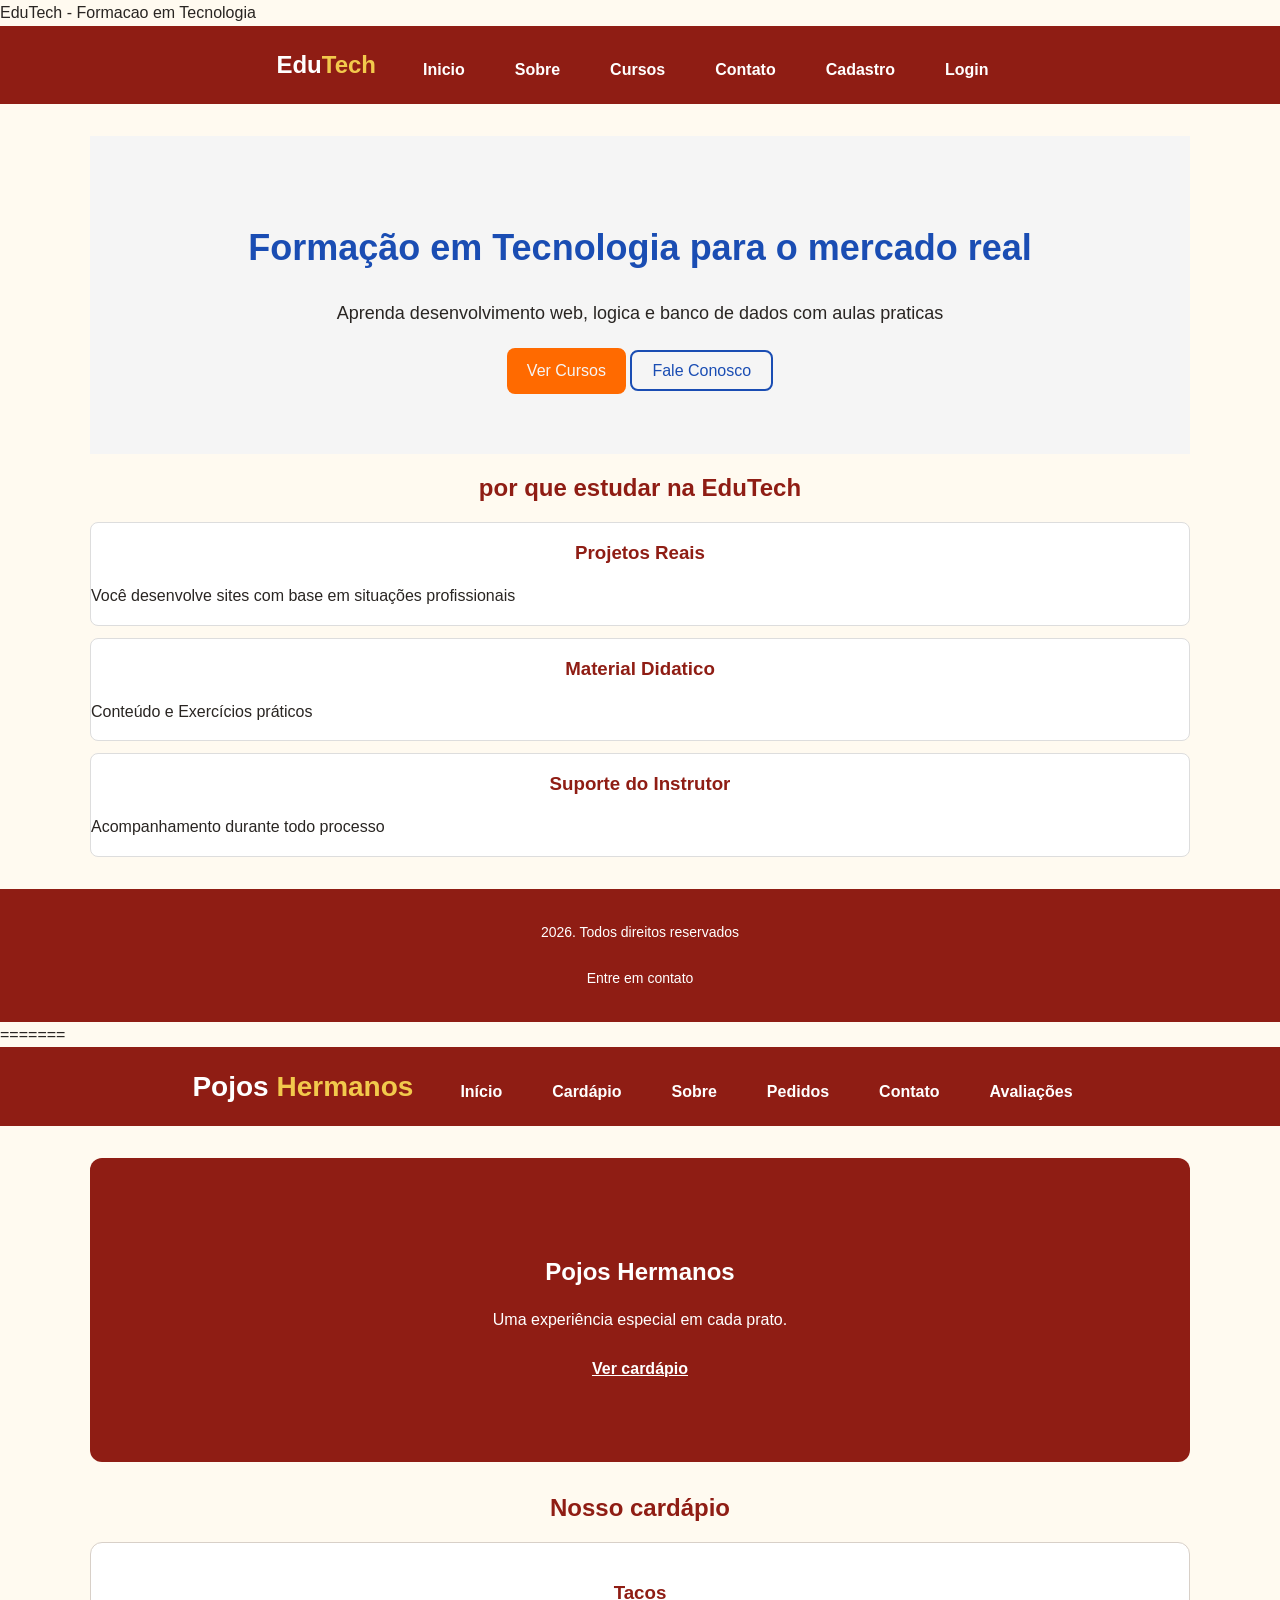
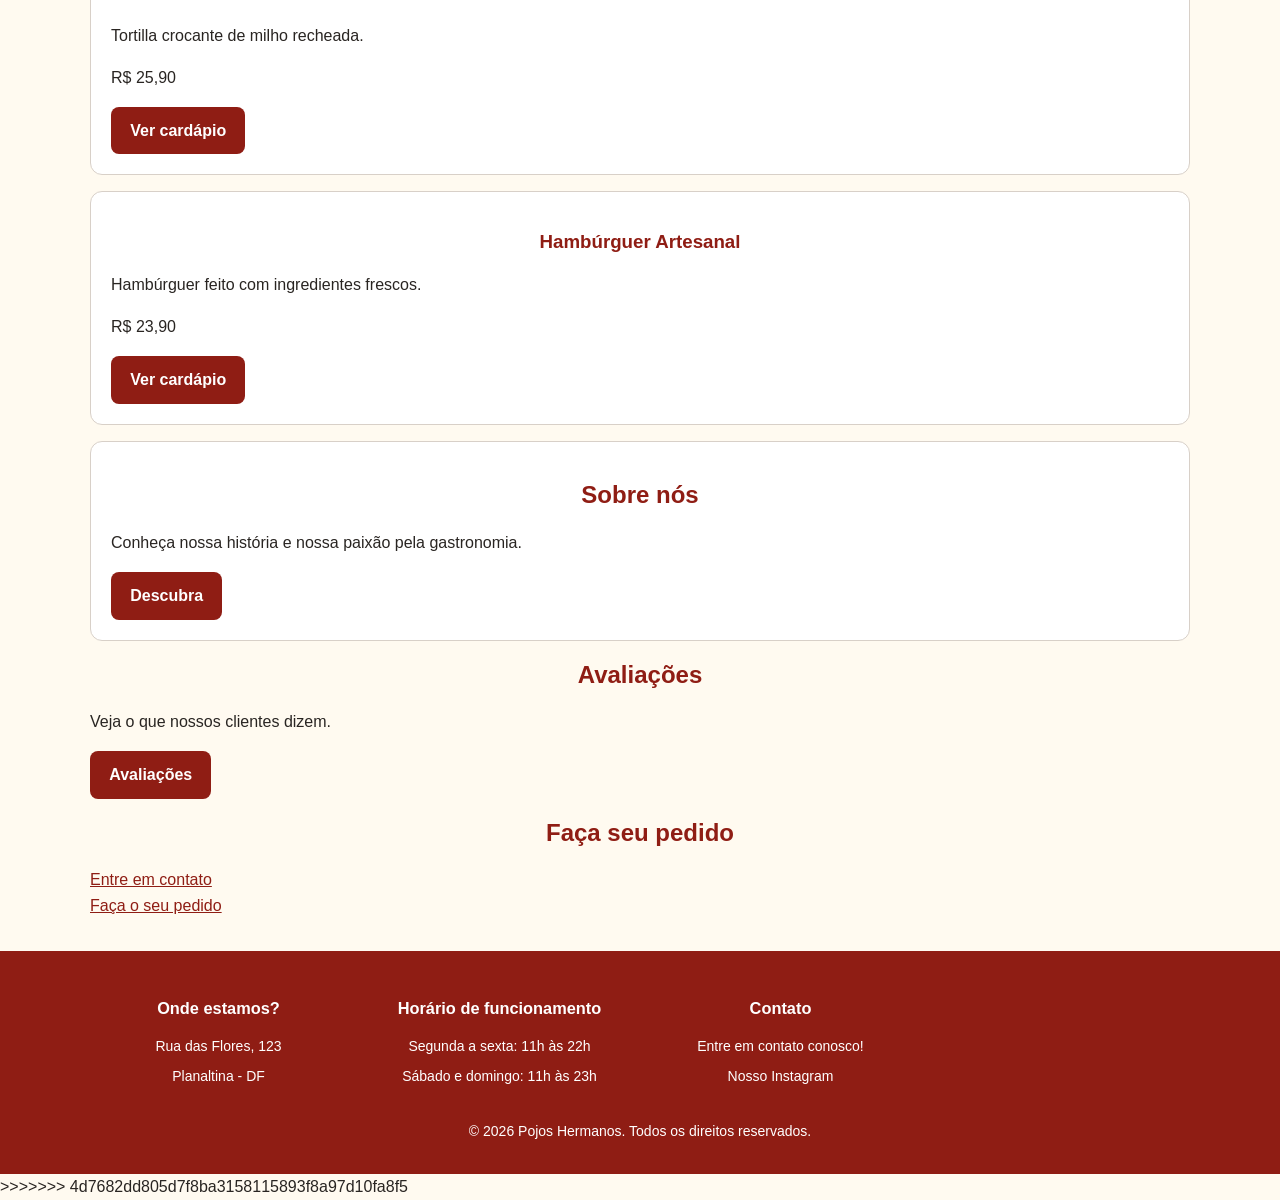
==== commit 3cbceb42: "recuperando I5 E I2" ====
--- a/index.html
+++ b/index.html
@@ -1,4 +1,4 @@
-<<<<<<< HEAD
+
 <!DOCTYPE html> <!--Especifica o TIpo de Documento - HTMLS-->
 <html lang="PT-BR">
     <head> <!-- cabeçudo do site - Configuracoes e Metadados-->
@@ -7,6 +7,7 @@
         <meta name="viewport" content="width-device-widht,initial-scaled=1.0">
 
         <link rel="stylesheet" href="CSS/style.css">
+         <script src="function.js"></script>
     </head>
     
     <body> <!-- tronco do site - Conteudo Visivel para Todos-->
--- a/CSS/style.css
+++ b/CSS/style.css
@@ -1,4 +1,4 @@
-<<<<<<< HEAD
+
 /* CONFIGURAÇÕES GERAIS */
 
 body {
@@ -146,6 +146,10 @@
 
 .btn-primario:hover, .btn-secundario:hover{
     opacity: 0.8; /* TRANSPARENCIA DO BOTÃO */
+}
+.btn_fazer_pedido {
+
+  margin-top: 10px;
 }
 
 .destaques {
@@ -238,7 +242,7 @@
     box-shadow: 0 2px 8px rgba(0, 0, 0, 0.253);
     gap: 10px;
 }
-=======
+
 /* Variaveis centralizam cores e largura maxima para facilitar ajustes visuais. */
 :root {
   color-scheme: light;
@@ -563,7 +567,7 @@
       color 150ms ease,
       background-color 150ms ease;
   }
-<<<<<<< HEAD
+
 
   /* Contato */
 }
@@ -598,7 +602,4 @@
     max-width: 100%;
     box-sizing: border-box;
 }
-=======
-}
->>>>>>> 8be6579b31f5913736a3fbb297079bc6795f6782
->>>>>>> 4d7682dd805d7f8ba3158115893f8a97d10fa8f5
+
--- a/CSS/style.css
+++ b/CSS/style.css
@@ -1,4 +1,4 @@
-<<<<<<< HEAD
+
 /* CONFIGURAÇÕES GERAIS */
 
 body {
@@ -146,6 +146,10 @@
 
 .btn-primario:hover, .btn-secundario:hover{
     opacity: 0.8; /* TRANSPARENCIA DO BOTÃO */
+}
+.btn_fazer_pedido {
+
+  margin-top: 10px;
 }
 
 .destaques {
@@ -238,7 +242,7 @@
     box-shadow: 0 2px 8px rgba(0, 0, 0, 0.253);
     gap: 10px;
 }
-=======
+
 /* Variaveis centralizam cores e largura maxima para facilitar ajustes visuais. */
 :root {
   color-scheme: light;
@@ -563,7 +567,7 @@
       color 150ms ease,
       background-color 150ms ease;
   }
-<<<<<<< HEAD
+
 
   /* Contato */
 }
@@ -598,7 +602,4 @@
     max-width: 100%;
     box-sizing: border-box;
 }
-=======
-}
->>>>>>> 8be6579b31f5913736a3fbb297079bc6795f6782
->>>>>>> 4d7682dd805d7f8ba3158115893f8a97d10fa8f5
+
